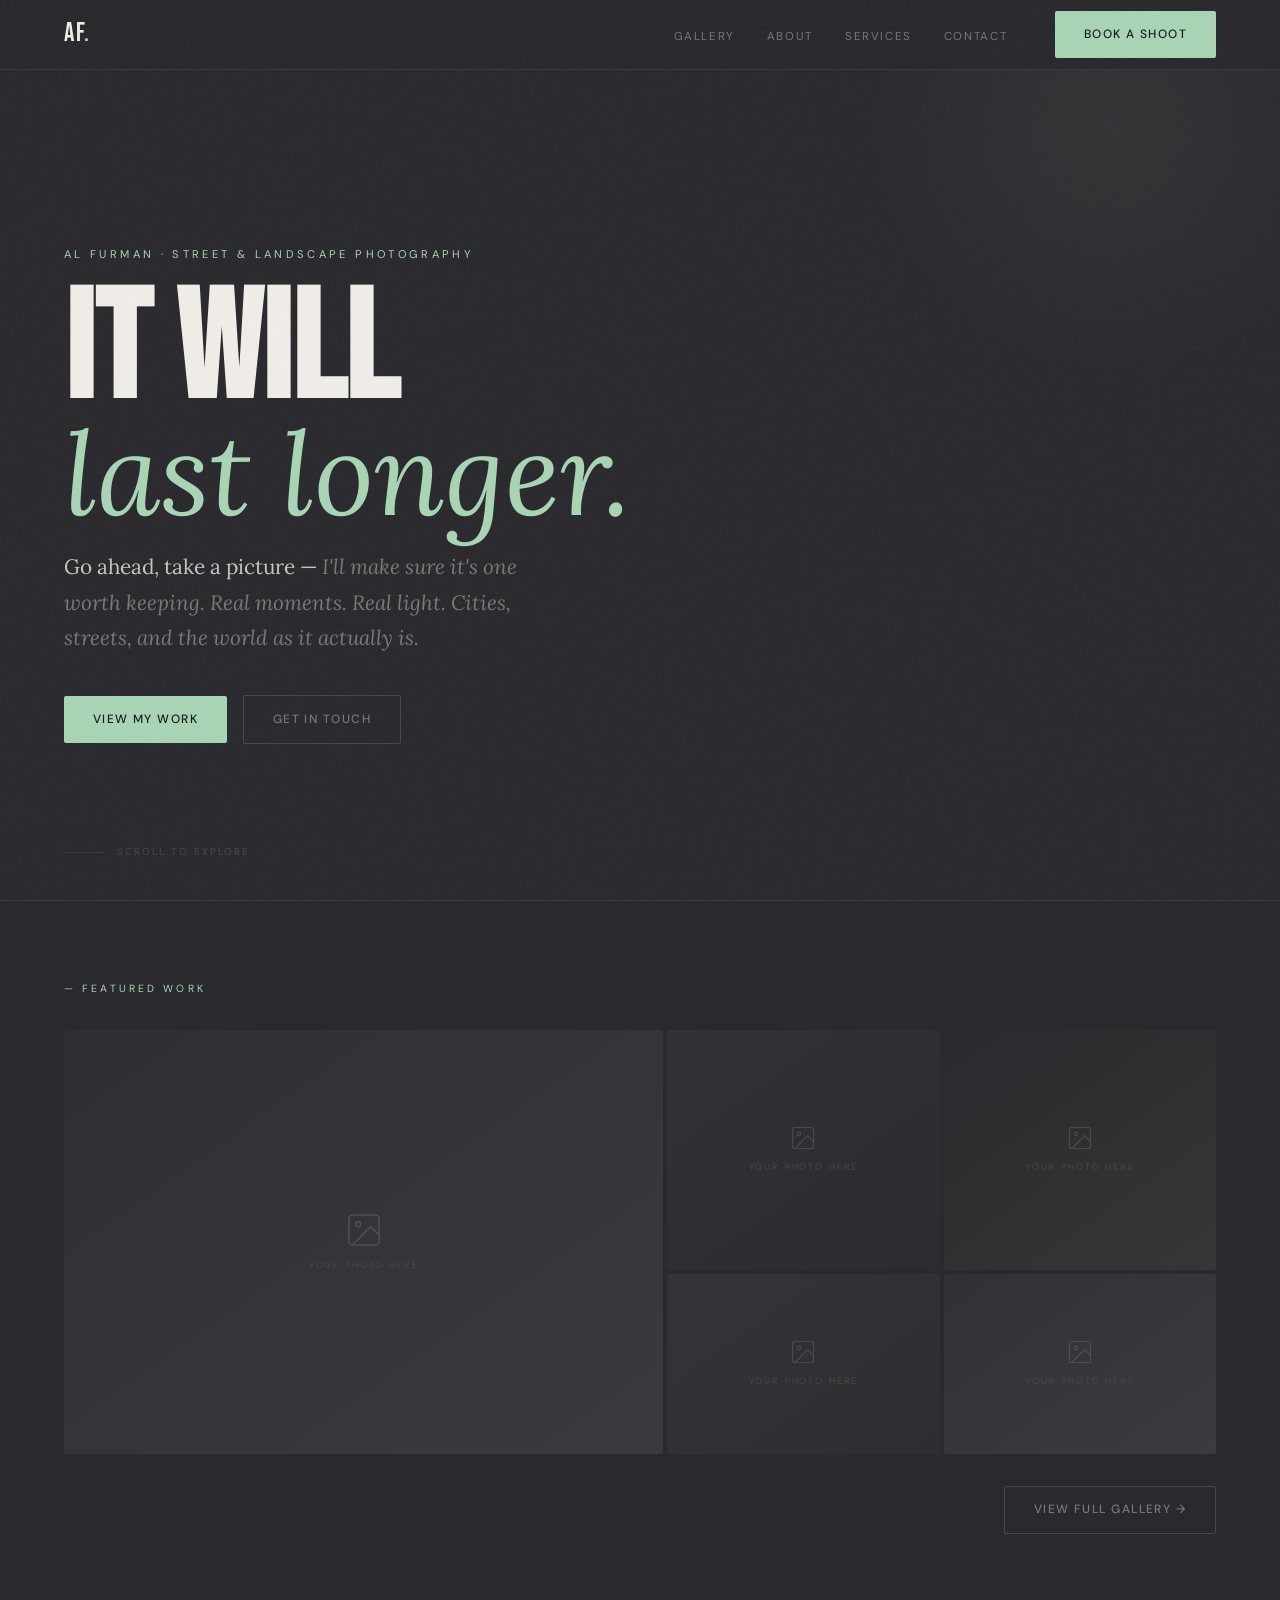
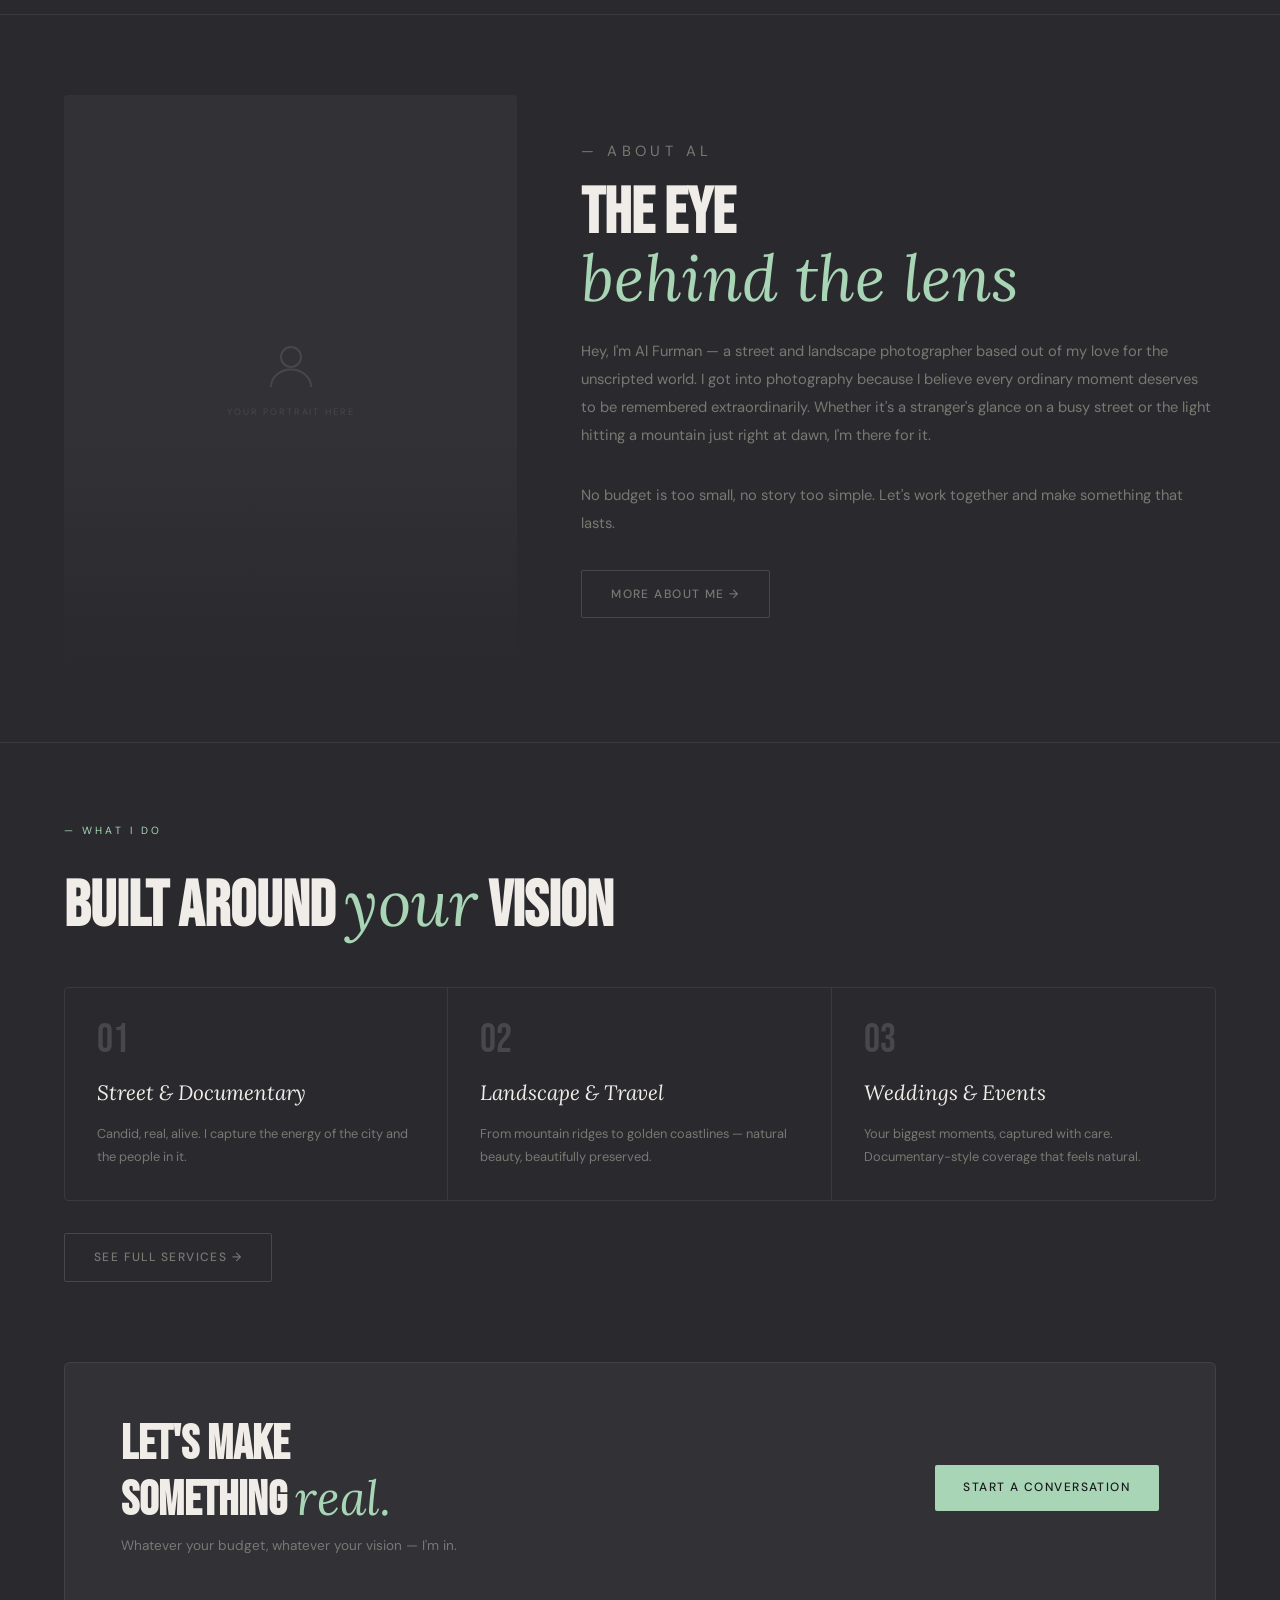
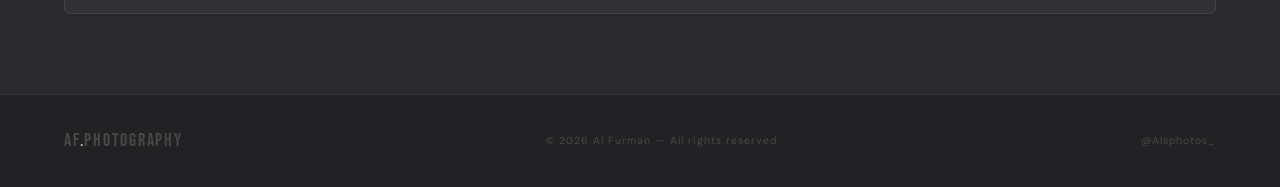
==== index.html @ aa1b8161 "Add files via upload" ====
<!DOCTYPE html>
<html lang="en">
<head>
  <meta charset="UTF-8" />
  <meta name="viewport" content="width=device-width, initial-scale=1.0" />
  <title>AF Photography — Al Furman</title>
  <link rel="preconnect" href="https://fonts.googleapis.com" />
  <link href="https://fonts.googleapis.com/css2?family=Bebas+Neue&family=Lora:ital,wght@0,400;0,600;1,400;1,600&family=DM+Sans:wght@300;400;500&display=swap" rel="stylesheet" />
  <link rel="stylesheet" href="shared.css" />
  <style>
    /* HERO */
    .hero {
      min-height: 100vh;
      display: flex;
      flex-direction: column;
      justify-content: center;
      padding: 0 var(--gutter);
      padding-top: 90px;
      position: relative;
      overflow: hidden;
    }
    .hero::before {
      content: '';
      position: absolute;
      top: -120px; right: -80px;
      width: 500px; height: 500px;
      background: radial-gradient(circle, rgba(168,213,181,0.06) 0%, transparent 70%);
      pointer-events: none;
    }
    .hero-eyebrow {
      font-family: var(--font-body);
      font-size: 0.7rem;
      letter-spacing: 0.3em;
      text-transform: uppercase;
      color: var(--mint);
      margin-bottom: 1.2rem;
      opacity: 0;
      animation: fadeUp 0.8s ease 0.2s forwards;
    }
    .hero-headline {
      font-family: var(--font-display);
      font-size: clamp(5rem, 12vw, 11rem);
      line-height: 0.9;
      color: var(--text-primary);
      margin-bottom: 1.5rem;
      opacity: 0;
      animation: fadeUp 0.8s ease 0.35s forwards;
    }
    .hero-headline .italic {
      font-family: var(--font-serif);
      font-style: italic;
      font-weight: 400;
      color: var(--mint);
      font-size: clamp(3.5rem, 9vw, 8rem);
      display: block;
    }
    .hero-tagline {
      font-family: var(--font-serif);
      font-style: italic;
      font-size: clamp(1rem, 2vw, 1.3rem);
      color: var(--text-muted);
      max-width: 500px;
      line-height: 1.7;
      margin-bottom: 2.5rem;
      opacity: 0;
      animation: fadeUp 0.8s ease 0.5s forwards;
    }
    .hero-tagline strong { color: var(--text-secondary); font-style: normal; font-weight: 400; }
    .hero-actions {
      display: flex; gap: 1rem; align-items: center;
      opacity: 0;
      animation: fadeUp 0.8s ease 0.65s forwards;
    }
    .hero-scroll {
      position: absolute;
      bottom: 2.5rem; left: var(--gutter);
      display: flex; align-items: center; gap: 0.8rem;
      opacity: 0;
      animation: fadeUp 0.6s ease 1s forwards;
    }
    .hero-scroll-line {
      width: 40px; height: 1px;
      background: var(--border);
    }
    .hero-scroll span {
      font-size: 0.62rem;
      letter-spacing: 0.22em;
      text-transform: uppercase;
      color: var(--text-dim);
    }

    /* FEATURED STRIP */
    .featured {
      padding: 5rem var(--gutter);
      border-top: 1px solid var(--border);
    }
    .featured-label {
      font-size: 0.65rem;
      letter-spacing: 0.3em;
      text-transform: uppercase;
      color: var(--mint);
      margin-bottom: 2rem;
    }
    .featured-grid {
      display: grid;
      grid-template-columns: 2.2fr 1fr 1fr;
      grid-template-rows: 240px 180px;
      gap: 4px;
    }
    .feat-cell {
      background: var(--surface);
      border-radius: 3px;
      position: relative;
      overflow: hidden;
      cursor: pointer;
    }
    .feat-cell.tall { grid-row: span 2; }
    .feat-cell img {
      width: 100%; height: 100%;
      object-fit: cover;
      display: block;
      transition: transform 0.6s cubic-bezier(0.25,0.46,0.45,0.94);
    }
    .feat-cell:hover img { transform: scale(1.04); }
    .feat-overlay {
      position: absolute; inset: 0;
      background: linear-gradient(to top, rgba(26,26,30,0.75) 0%, transparent 55%);
      opacity: 0;
      transition: opacity 0.3s;
      display: flex; flex-direction: column; justify-content: flex-end;
      padding: 1.2rem;
    }
    .feat-cell:hover .feat-overlay { opacity: 1; }
    .feat-tag {
      font-size: 0.6rem;
      letter-spacing: 0.2em;
      text-transform: uppercase;
      color: var(--mint);
      margin-bottom: 0.2rem;
    }
    .feat-title {
      font-family: var(--font-serif);
      font-style: italic;
      font-size: 1.1rem;
      color: #fff;
    }
    /* Placeholder photo styles */
    .photo-placeholder {
      width: 100%; height: 100%;
      display: flex; align-items: center; justify-content: center;
      flex-direction: column; gap: 0.5rem;
    }
    .photo-placeholder svg { opacity: 0.12; }
    .photo-placeholder span {
      font-size: 0.58rem;
      letter-spacing: 0.2em;
      text-transform: uppercase;
      color: var(--text-dim);
    }
    .ph-1 { background: linear-gradient(145deg, #2e2e33, #3a3a3f); }
    .ph-2 { background: linear-gradient(145deg, #313136, #2c2c30); }
    .ph-3 { background: linear-gradient(145deg, #2a2a2e, #363638); }
    .ph-4 { background: linear-gradient(145deg, #333338, #2e2e32); }
    .ph-5 { background: linear-gradient(145deg, #303035, #3c3c40); }

    .view-all-row {
      margin-top: 2rem;
      display: flex; justify-content: flex-end;
    }

    /* ABOUT TEASER */
    .about-teaser {
      padding: 5rem var(--gutter);
      border-top: 1px solid var(--border);
      display: grid;
      grid-template-columns: 1fr 1.4fr;
      gap: 4rem;
      align-items: center;
    }
    .about-img {
      aspect-ratio: 4/5;
      background: var(--surface);
      border-radius: 4px;
      position: relative;
      overflow: hidden;
    }
    .about-img-inner {
      width: 100%; height: 100%;
      display: flex; align-items: center; justify-content: center;
      flex-direction: column; gap: 0.5rem;
    }
    .about-img-inner svg { opacity: 0.1; }
    .about-img-inner span { font-size: 0.58rem; letter-spacing: 0.2em; text-transform: uppercase; color: var(--text-dim); }
    .about-img::after {
      content: '';
      position: absolute;
      bottom: 0; left: 0; right: 0; height: 40%;
      background: linear-gradient(to top, var(--bg), transparent);
    }
    .about-text .section-label { margin-bottom: 1rem; }
    .about-text h2 {
      font-family: var(--font-display);
      font-size: clamp(2.5rem, 5vw, 4rem);
      color: var(--text-primary);
      line-height: 1;
      margin-bottom: 1.5rem;
    }
    .about-text h2 em {
      font-family: var(--font-serif);
      font-style: italic;
      font-weight: 400;
      color: var(--mint);
    }
    .about-text p {
      font-size: 0.92rem;
      line-height: 1.9;
      color: var(--text-muted);
      margin-bottom: 2rem;
    }

    /* SERVICES TEASER */
    .services-teaser {
      padding: 5rem var(--gutter);
      border-top: 1px solid var(--border);
    }
    .services-teaser .section-label { margin-bottom: 2rem; }
    .services-teaser h2 {
      font-family: var(--font-display);
      font-size: clamp(2.5rem, 5vw, 4rem);
      color: var(--text-primary);
      line-height: 1;
      margin-bottom: 3rem;
    }
    .services-teaser h2 em { font-family: var(--font-serif); font-style: italic; font-weight: 400; color: var(--mint); }
    .services-strip {
      display: grid;
      grid-template-columns: repeat(3, 1fr);
      border: 1px solid var(--border);
      border-radius: 4px;
      overflow: hidden;
    }
    .service-item {
      padding: 2rem;
      border-right: 1px solid var(--border);
      transition: background 0.25s;
    }
    .service-item:last-child { border-right: none; }
    .service-item:hover { background: var(--surface-hover); }
    .service-num {
      font-family: var(--font-display);
      font-size: 2.5rem;
      color: var(--border-strong);
      line-height: 1;
      margin-bottom: 1rem;
    }
    .service-name {
      font-family: var(--font-serif);
      font-style: italic;
      font-size: 1.3rem;
      color: var(--text-primary);
      margin-bottom: 0.8rem;
    }
    .service-desc {
      font-size: 0.8rem;
      line-height: 1.8;
      color: var(--text-muted);
    }

    /* CTA BAND */
    .cta-band {
      margin: 0 var(--gutter) 5rem;
      background: var(--surface);
      border: 1px solid var(--border);
      border-radius: 6px;
      padding: 3.5rem;
      display: flex;
      align-items: center;
      justify-content: space-between;
      gap: 2rem;
    }
    .cta-band h3 {
      font-family: var(--font-display);
      font-size: clamp(2rem, 4vw, 3rem);
      color: var(--text-primary);
      line-height: 1.1;
    }
    .cta-band h3 em { font-family: var(--font-serif); font-style: italic; font-weight: 400; color: var(--mint); }
    .cta-band p { font-size: 0.85rem; color: var(--text-muted); margin-top: 0.5rem; }

    @media (max-width: 768px) {
      .featured-grid { grid-template-columns: 1fr 1fr; grid-template-rows: auto; }
      .feat-cell.tall { grid-row: span 1; }
      .about-teaser { grid-template-columns: 1fr; }
      .services-strip { grid-template-columns: 1fr; }
      .service-item { border-right: none; border-bottom: 1px solid var(--border); }
      .service-item:last-child { border-bottom: none; }
      .cta-band { flex-direction: column; align-items: flex-start; }
    }
  </style>
</head>
<body>

  <!-- NAV -->
  <nav class="nav">
    <a href="index.html" class="nav-logo">AF<span>.</span></a>
    <ul class="nav-links">
      <li><a href="gallery.html">Gallery</a></li>
      <li><a href="about.html">About</a></li>
      <li><a href="services.html">Services</a></li>
      <li><a href="contact.html">Contact</a></li>
    </ul>
    <a href="contact.html" class="btn btn-primary nav-cta">Book a Shoot</a>
  </nav>

  <main>
    <!-- HERO -->
    <section class="hero">
      <p class="hero-eyebrow">Al Furman · Street &amp; Landscape Photography</p>
      <h1 class="hero-headline">
        IT WILL<br>
        <span class="italic">last longer.</span>
      </h1>
      <p class="hero-tagline">
        <strong>Go ahead, take a picture —</strong> I'll make sure it's one worth keeping.
        Real moments. Real light. Cities, streets, and the world as it actually is.
      </p>
      <div class="hero-actions">
        <a href="gallery.html" class="btn btn-primary">View My Work</a>
        <a href="contact.html" class="btn btn-ghost">Get in Touch</a>
      </div>
      <div class="hero-scroll">
        <div class="hero-scroll-line"></div>
        <span>Scroll to explore</span>
      </div>
    </section>

    <!-- FEATURED -->
    <section class="featured reveal">
      <p class="featured-label">— Featured Work</p>
      <div class="featured-grid">
        <div class="feat-cell tall ph-1" onclick="window.location='gallery.html'">
          <div class="photo-placeholder">
            <svg width="40" height="40" viewBox="0 0 24 24" fill="none" stroke="#fff" stroke-width="1"><rect x="3" y="3" width="18" height="18" rx="2"/><circle cx="8.5" cy="8.5" r="1.5"/><path d="M21 15l-5-5L5 21"/></svg>
            <span>Your photo here</span>
          </div>
          <div class="feat-overlay">
            <span class="feat-tag">Street</span>
            <span class="feat-title">Rush Hour, Downtown</span>
          </div>
        </div>
        <div class="feat-cell ph-2" onclick="window.location='gallery.html'">
          <div class="photo-placeholder">
            <svg width="28" height="28" viewBox="0 0 24 24" fill="none" stroke="#fff" stroke-width="1"><rect x="3" y="3" width="18" height="18" rx="2"/><circle cx="8.5" cy="8.5" r="1.5"/><path d="M21 15l-5-5L5 21"/></svg>
            <span>Your photo here</span>
          </div>
          <div class="feat-overlay">
            <span class="feat-tag">Landscape</span>
            <span class="feat-title">Golden Horizon</span>
          </div>
        </div>
        <div class="feat-cell ph-3" onclick="window.location='gallery.html'">
          <div class="photo-placeholder">
            <svg width="28" height="28" viewBox="0 0 24 24" fill="none" stroke="#fff" stroke-width="1"><rect x="3" y="3" width="18" height="18" rx="2"/><circle cx="8.5" cy="8.5" r="1.5"/><path d="M21 15l-5-5L5 21"/></svg>
            <span>Your photo here</span>
          </div>
          <div class="feat-overlay">
            <span class="feat-tag">Street</span>
            <span class="feat-title">The Corner</span>
          </div>
        </div>
        <div class="feat-cell ph-4" onclick="window.location='gallery.html'">
          <div class="photo-placeholder">
            <svg width="28" height="28" viewBox="0 0 24 24" fill="none" stroke="#fff" stroke-width="1"><rect x="3" y="3" width="18" height="18" rx="2"/><circle cx="8.5" cy="8.5" r="1.5"/><path d="M21 15l-5-5L5 21"/></svg>
            <span>Your photo here</span>
          </div>
          <div class="feat-overlay">
            <span class="feat-tag">Wedding</span>
            <span class="feat-title">First Dance</span>
          </div>
        </div>
        <div class="feat-cell ph-5" onclick="window.location='gallery.html'">
          <div class="photo-placeholder">
            <svg width="28" height="28" viewBox="0 0 24 24" fill="none" stroke="#fff" stroke-width="1"><rect x="3" y="3" width="18" height="18" rx="2"/><circle cx="8.5" cy="8.5" r="1.5"/><path d="M21 15l-5-5L5 21"/></svg>
            <span>Your photo here</span>
          </div>
          <div class="feat-overlay">
            <span class="feat-tag">Landscape</span>
            <span class="feat-title">Mountain Fog</span>
          </div>
        </div>
      </div>
      <div class="view-all-row">
        <a href="gallery.html" class="btn btn-ghost">View Full Gallery →</a>
      </div>
    </section>

    <!-- ABOUT TEASER -->
    <section class="about-teaser reveal">
      <div class="about-img">
        <div class="about-img-inner">
          <svg width="60" height="60" viewBox="0 0 24 24" fill="none" stroke="#fff" stroke-width="0.8"><circle cx="12" cy="8" r="4"/><path d="M4 20c0-4 3.6-7 8-7s8 3 8 7"/></svg>
          <span>Your portrait here</span>
        </div>
      </div>
      <div class="about-text">
        <p class="section-label">— About Al</p>
        <h2>The eye<br><em>behind the lens</em></h2>
        <p>Hey, I'm Al Furman — a street and landscape photographer based out of my love for the unscripted world. I got into photography because I believe every ordinary moment deserves to be remembered extraordinarily. Whether it's a stranger's glance on a busy street or the light hitting a mountain just right at dawn, I'm there for it.</p>
        <p>No budget is too small, no story too simple. Let's work together and make something that lasts.</p>
        <a href="about.html" class="btn btn-ghost">More About Me →</a>
      </div>
    </section>

    <!-- SERVICES TEASER -->
    <section class="services-teaser reveal">
      <p class="section-label">— What I Do</p>
      <h2>Built around <em>your</em> vision</h2>
      <div class="services-strip">
        <div class="service-item">
          <div class="service-num">01</div>
          <div class="service-name">Street & Documentary</div>
          <p class="service-desc">Candid, real, alive. I capture the energy of the city and the people in it.</p>
        </div>
        <div class="service-item">
          <div class="service-num">02</div>
          <div class="service-name">Landscape & Travel</div>
          <p class="service-desc">From mountain ridges to golden coastlines — natural beauty, beautifully preserved.</p>
        </div>
        <div class="service-item">
          <div class="service-num">03</div>
          <div class="service-name">Weddings & Events</div>
          <p class="service-desc">Your biggest moments, captured with care. Documentary-style coverage that feels natural.</p>
        </div>
      </div>
      <div style="margin-top: 2rem;">
        <a href="services.html" class="btn btn-ghost">See Full Services →</a>
      </div>
    </section>

    <!-- CTA BAND -->
    <div class="cta-band reveal">
      <div>
        <h3>Let's make<br>something <em>real.</em></h3>
        <p>Whatever your budget, whatever your vision — I'm in.</p>
      </div>
      <a href="contact.html" class="btn btn-primary">Start a Conversation</a>
    </div>
  </main>

  <!-- FOOTER -->
  <footer class="footer">
    <span class="footer-logo">AF<span>.</span>PHOTOGRAPHY</span>
    <span class="footer-copy">© 2026 Al Furman — All rights reserved</span>
    <div class="footer-links">
      <a href="https://instagram.com/Alsphotos_" target="_blank">@Alsphotos_</a>
    </div>
  </footer>

  <script src="shared.js"></script>
</body>
</html>
---- shared.css ----
/* =============================================
   AF PHOTOGRAPHY — Shared Styles
   Charcoal + Mint · Mixed Typography
   ============================================= */

*, *::before, *::after { box-sizing: border-box; margin: 0; padding: 0; }

:root {
  --bg:            #2a2a2e;
  --bg-deeper:     #222226;
  --surface:       #313136;
  --surface-hover: #38383e;
  --border:        rgba(255,255,255,0.08);
  --border-strong: rgba(255,255,255,0.14);
  --mint:          #a8d5b5;
  --mint-dim:      rgba(168,213,181,0.15);
  --text-primary:  #f0ede8;
  --text-secondary:#c8c5c0;
  --text-muted:    #7a7872;
  --text-dim:      #4a4845;
  --font-display:  'Bebas Neue', sans-serif;
  --font-serif:    'Lora', serif;
  --font-body:     'DM Sans', sans-serif;
  --gutter:        clamp(1.5rem, 5vw, 4rem);
  --nav-h:         70px;
}

html { scroll-behavior: smooth; }

body {
  background: var(--bg);
  color: var(--text-secondary);
  font-family: var(--font-body);
  font-size: 16px;
  line-height: 1.6;
  overflow-x: hidden;
}

/* ─── NOISE GRAIN ─── */
body::after {
  content: '';
  position: fixed; inset: 0;
  pointer-events: none;
  z-index: 1000;
  opacity: 0.025;
  background-image: url("data:image/svg+xml,%3Csvg viewBox='0 0 256 256' xmlns='http://www.w3.org/2000/svg'%3E%3Cfilter id='n'%3E%3CfeTurbulence type='fractalNoise' baseFrequency='0.9' numOctaves='4' stitchTiles='stitch'/%3E%3C/filter%3E%3Crect width='100%25' height='100%25' filter='url(%23n)'/%3E%3C/svg%3E");
}

/* ─── NAV ─── */
.nav {
  position: fixed; top: 0; left: 0; right: 0;
  height: var(--nav-h);
  z-index: 500;
  display: flex; align-items: center;
  padding: 0 var(--gutter);
  gap: 2rem;
  background: rgba(42,42,46,0.92);
  backdrop-filter: blur(12px);
  border-bottom: 1px solid var(--border);
  transition: background 0.3s;
}
.nav-logo {
  font-family: var(--font-display);
  font-size: 1.6rem;
  letter-spacing: 0.06em;
  color: var(--text-primary);
  text-decoration: none;
  margin-right: auto;
}
.nav-logo span { color: var(--mint); }
.nav-links {
  display: flex; gap: 2rem; list-style: none;
}
.nav-links a {
  font-size: 0.72rem;
  letter-spacing: 0.14em;
  text-transform: uppercase;
  color: var(--text-muted);
  text-decoration: none;
  position: relative;
  padding-bottom: 2px;
  transition: color 0.2s;
}
.nav-links a::after {
  content: '';
  position: absolute; bottom: 0; left: 0;
  width: 0; height: 1px;
  background: var(--mint);
  transition: width 0.3s;
}
.nav-links a:hover { color: var(--text-primary); }
.nav-links a:hover::after { width: 100%; }
.nav-links a.active { color: var(--text-primary); }
.nav-links a.active::after { width: 100%; }
.nav-cta { margin-left: 1rem; }

/* ─── BUTTONS ─── */
.btn {
  display: inline-flex; align-items: center; gap: 0.5rem;
  font-family: var(--font-body);
  font-size: 0.75rem;
  font-weight: 500;
  letter-spacing: 0.12em;
  text-transform: uppercase;
  text-decoration: none;
  padding: 0.85rem 1.8rem;
  border-radius: 2px;
  transition: background 0.2s, color 0.2s, border-color 0.2s, transform 0.15s;
  cursor: pointer;
  border: none;
  white-space: nowrap;
}
.btn:hover { transform: translateY(-1px); }
.btn-primary {
  background: var(--mint);
  color: #1a1a1e;
}
.btn-primary:hover { background: #bae3c7; }
.btn-ghost {
  background: transparent;
  color: var(--text-muted);
  border: 1px solid var(--border-strong);
}
.btn-ghost:hover { color: var(--text-primary); border-color: rgba(255,255,255,0.25); }

/* ─── SECTION LABEL ─── */
.section-label {
  font-size: 0.65rem;
  letter-spacing: 0.3em;
  text-transform: uppercase;
  color: var(--mint);
}

/* ─── FOOTER ─── */
.footer {
  display: flex; align-items: center; justify-content: space-between;
  flex-wrap: wrap; gap: 1rem;
  padding: 2rem var(--gutter);
  border-top: 1px solid var(--border);
  background: var(--bg-deeper);
}
.footer-logo {
  font-family: var(--font-display);
  font-size: 1.1rem;
  letter-spacing: 0.1em;
  color: var(--text-dim);
}
.footer-logo span { color: var(--mint); }
.footer-copy { font-size: 0.65rem; letter-spacing: 0.1em; color: var(--text-dim); }
.footer-links { display: flex; gap: 1.5rem; }
.footer-links a {
  font-size: 0.65rem; letter-spacing: 0.1em;
  color: var(--text-dim); text-decoration: none;
  transition: color 0.2s;
}
.footer-links a:hover { color: var(--mint); }

/* ─── PAGE HERO (inner pages) ─── */
.page-hero {
  padding: calc(var(--nav-h) + 4rem) var(--gutter) 3rem;
  border-bottom: 1px solid var(--border);
}
.page-hero .section-label { margin-bottom: 1rem; }
.page-hero h1 {
  font-family: var(--font-display);
  font-size: clamp(3.5rem, 8vw, 7rem);
  color: var(--text-primary);
  line-height: 0.95;
}
.page-hero h1 em {
  font-family: var(--font-serif);
  font-style: italic;
  font-weight: 400;
  color: var(--mint);
}
.page-hero p {
  font-size: 0.92rem;
  color: var(--text-muted);
  max-width: 520px;
  margin-top: 1.2rem;
  line-height: 1.8;
}

/* ─── REVEAL ANIMATIONS ─── */
.reveal {
  opacity: 0;
  transform: translateY(28px);
  transition: opacity 0.75s ease, transform 0.75s ease;
}
.reveal.visible {
  opacity: 1;
  transform: translateY(0);
}

/* ─── KEYFRAMES ─── */
@keyframes fadeUp {
  from { opacity: 0; transform: translateY(20px); }
  to   { opacity: 1; transform: translateY(0); }
}

/* ─── LIGHTBOX ─── */
.lightbox-overlay {
  position: fixed; inset: 0;
  background: rgba(20,20,22,0.95);
  z-index: 900;
  display: none;
  align-items: center;
  justify-content: center;
  backdrop-filter: blur(8px);
}
.lightbox-overlay.open { display: flex; }
.lightbox-img-wrap {
  position: relative;
  max-width: 90vw;
  max-height: 90vh;
}
.lightbox-img-wrap img {
  max-width: 90vw;
  max-height: 85vh;
  object-fit: contain;
  border-radius: 2px;
}
.lightbox-img-wrap .lb-placeholder {
  width: 70vw; max-width: 800px;
  height: 60vh;
  background: var(--surface);
  border-radius: 4px;
  display: flex; align-items: center; justify-content: center;
  flex-direction: column; gap: 1rem;
}
.lightbox-img-wrap .lb-placeholder svg { opacity: 0.15; }
.lightbox-img-wrap .lb-placeholder span { font-size: 0.7rem; letter-spacing: 0.2em; text-transform: uppercase; color: var(--text-dim); }
.lightbox-close {
  position: absolute; top: -2.5rem; right: 0;
  background: none; border: none;
  color: var(--text-muted); font-size: 1.5rem;
  cursor: pointer; transition: color 0.2s;
}
.lightbox-close:hover { color: var(--mint); }
.lightbox-caption {
  margin-top: 1rem; text-align: center;
}
.lightbox-caption .lb-tag {
  font-size: 0.6rem; letter-spacing: 0.2em;
  text-transform: uppercase; color: var(--mint);
}
.lightbox-caption .lb-title {
  font-family: var(--font-serif);
  font-style: italic;
  font-size: 1rem;
  color: var(--text-secondary);
  margin-top: 0.2rem;
}
.lightbox-nav {
  position: absolute; top: 50%; transform: translateY(-50%);
  background: rgba(42,42,46,0.8);
  border: 1px solid var(--border);
  color: var(--text-secondary);
  width: 44px; height: 44px;
  border-radius: 50%;
  display: flex; align-items: center; justify-content: center;
  cursor: pointer; font-size: 1.1rem;
  transition: background 0.2s, color 0.2s;
}
.lightbox-nav:hover { background: var(--mint-dim); color: var(--mint); }
.lightbox-nav.prev { right: calc(100% + 1.5rem); }
.lightbox-nav.next { left: calc(100% + 1.5rem); }

@media (max-width: 768px) {
  .nav-cta { display: none; }
  .nav-links { gap: 1.2rem; }
  .lightbox-nav { display: none; }
}
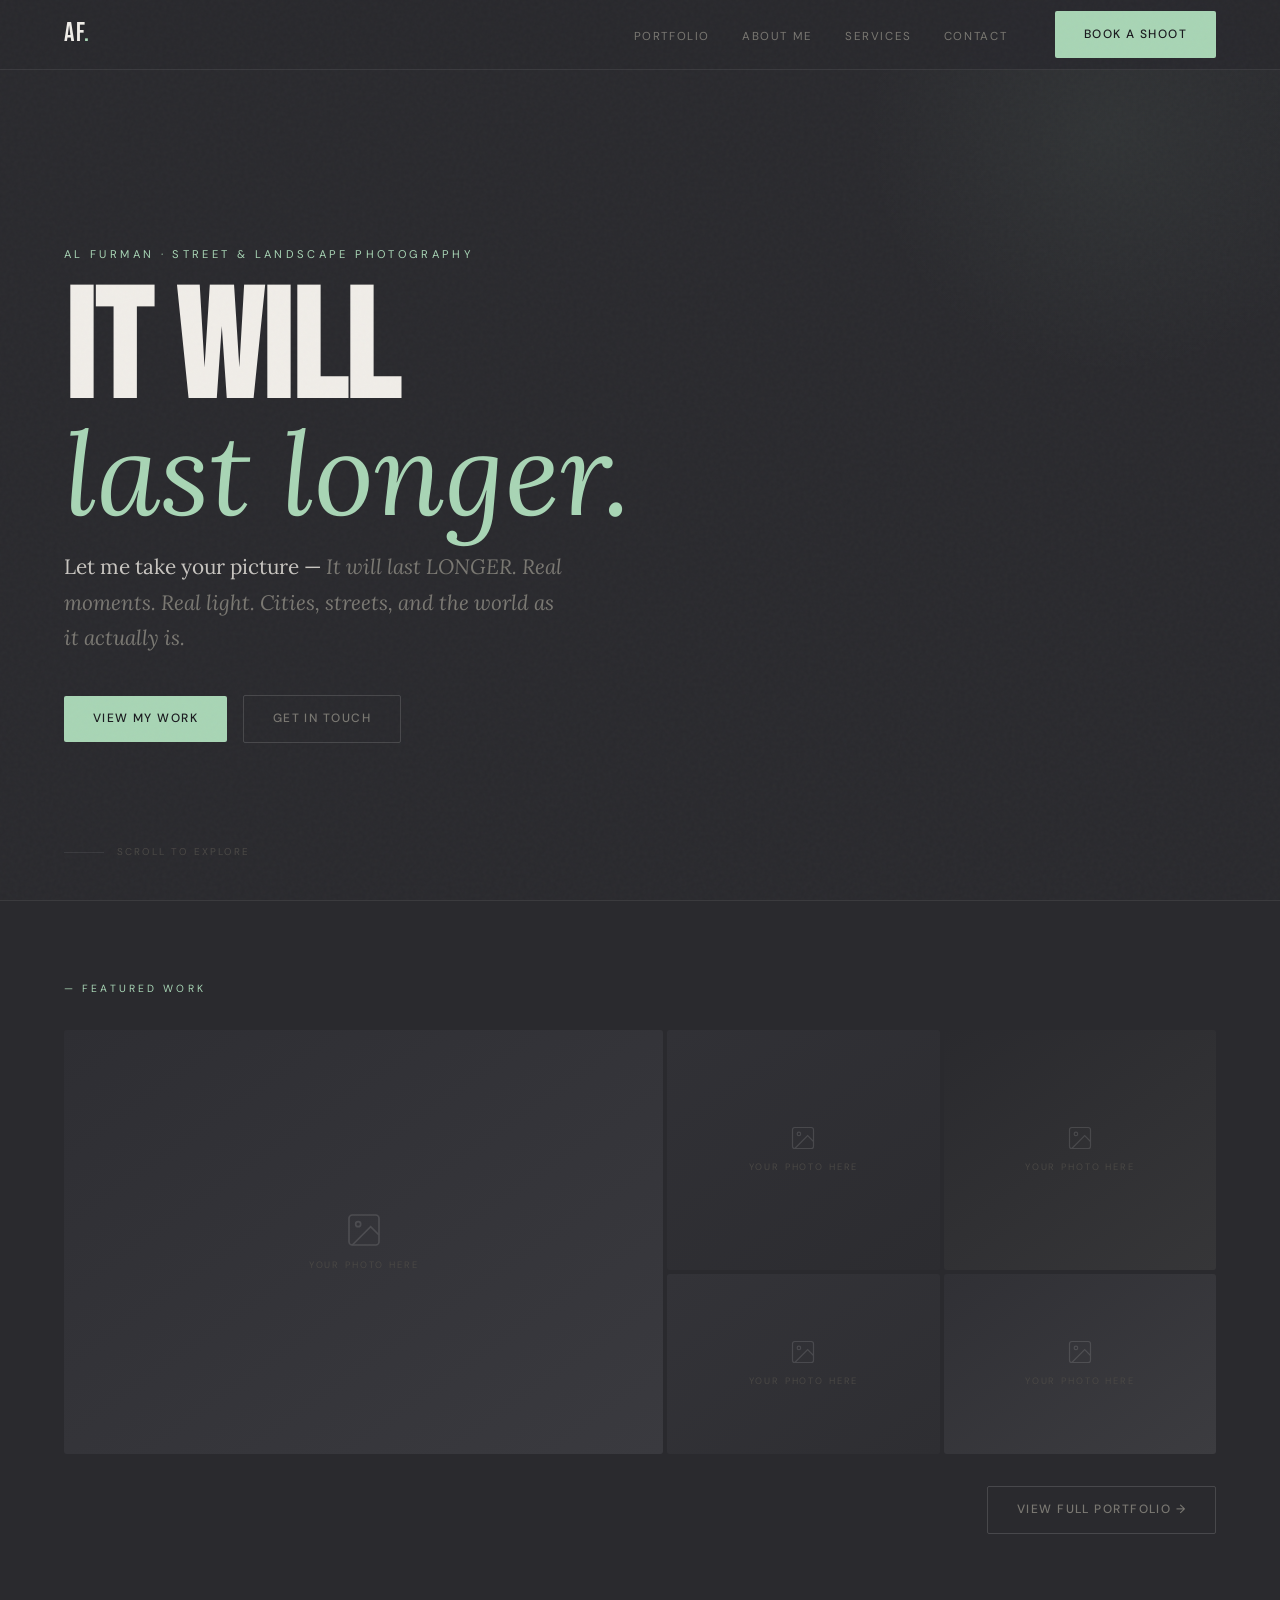
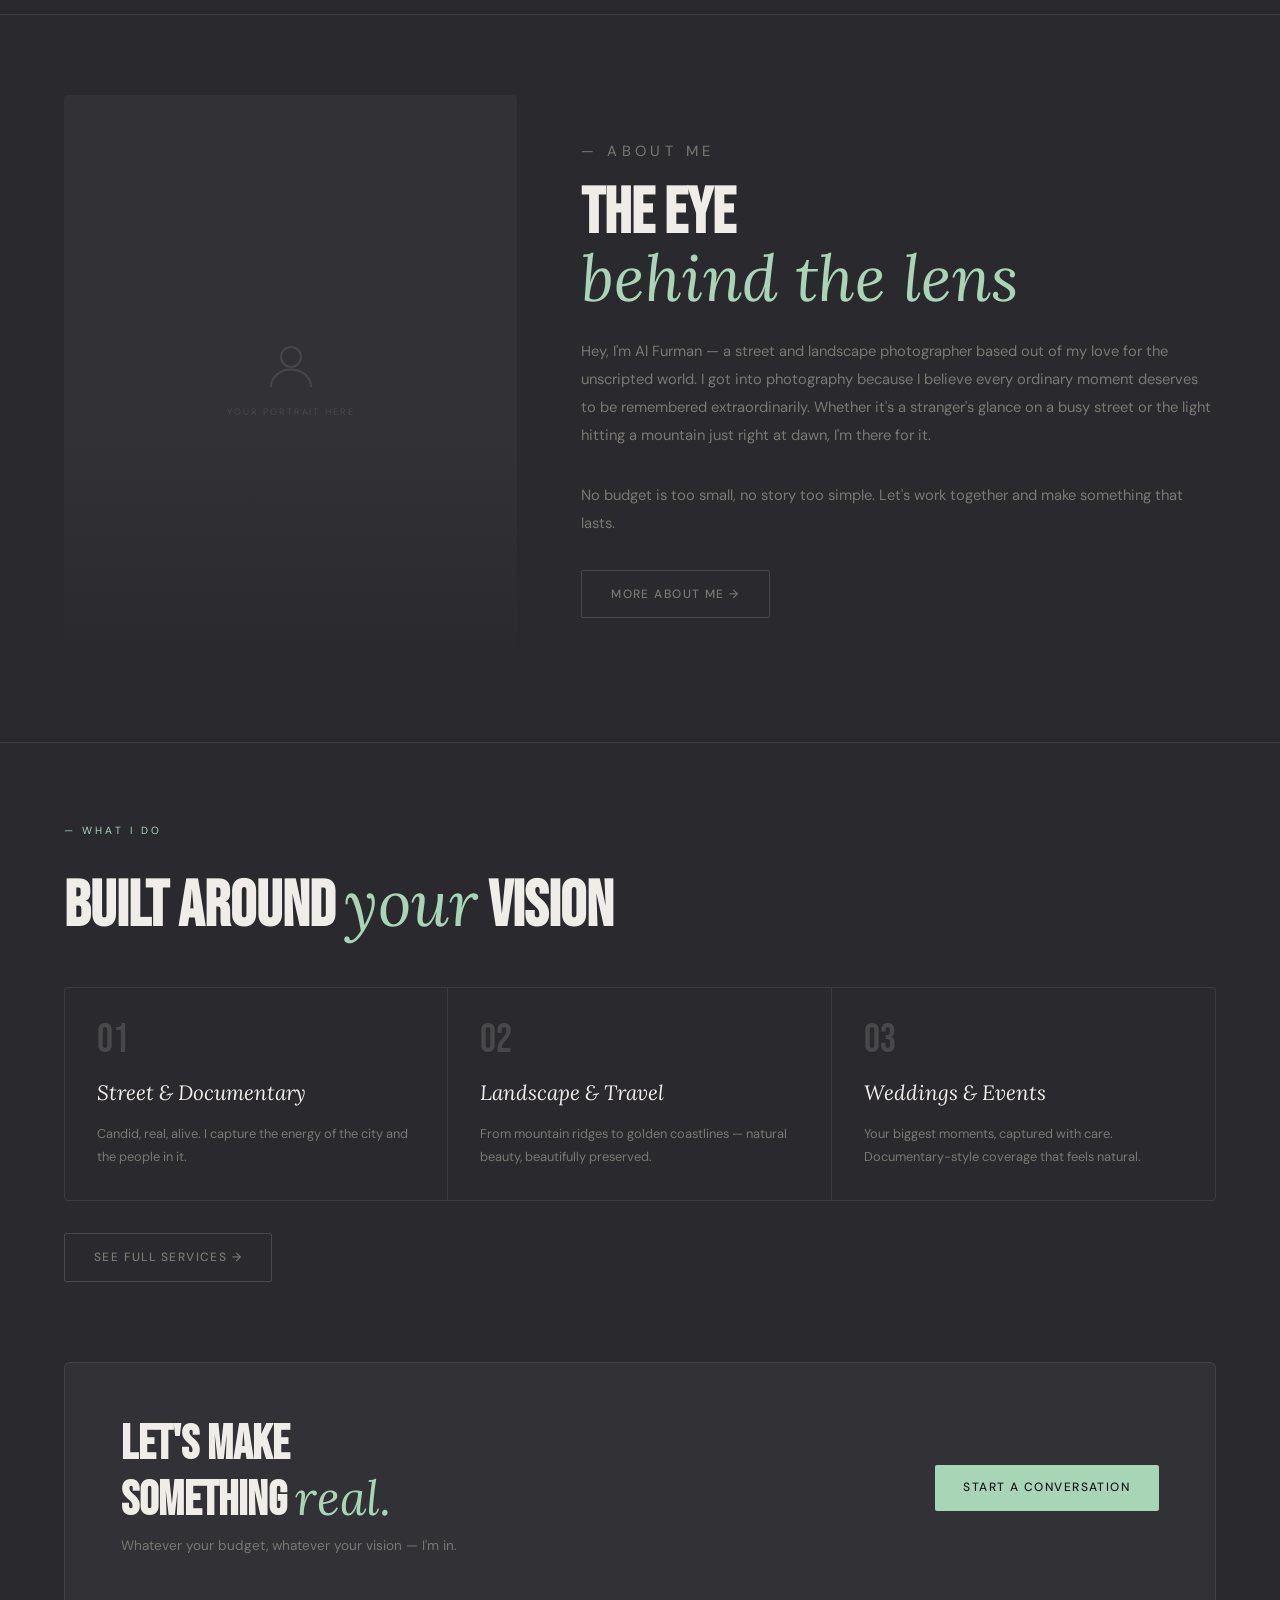
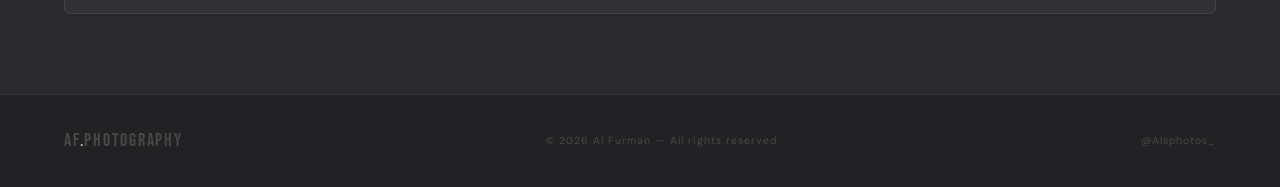
==== commit ab79d24f: "Update index.html Changed the name of the website and the description of the tag line at the bottom" ====
--- a/index.html
+++ b/index.html
@@ -3,7 +3,7 @@
 <head>
   <meta charset="UTF-8" />
   <meta name="viewport" content="width=device-width, initial-scale=1.0" />
-  <title>AF Photography — Al Furman</title>
+  <title>AF Stoodios — Al Furman</title>
   <link rel="preconnect" href="https://fonts.googleapis.com" />
   <link href="https://fonts.googleapis.com/css2?family=Bebas+Neue&family=Lora:ital,wght@0,400;0,600;1,400;1,600&family=DM+Sans:wght@300;400;500&display=swap" rel="stylesheet" />
   <link rel="stylesheet" href="shared.css" />
@@ -304,8 +304,8 @@
   <nav class="nav">
     <a href="index.html" class="nav-logo">AF<span>.</span></a>
     <ul class="nav-links">
-      <li><a href="gallery.html">Gallery</a></li>
-      <li><a href="about.html">About</a></li>
+      <li><a href="gallery.html">Portfolio</a></li>
+      <li><a href="about.html">About Me</a></li>
       <li><a href="services.html">Services</a></li>
       <li><a href="contact.html">Contact</a></li>
     </ul>
@@ -321,7 +321,7 @@
         <span class="italic">last longer.</span>
       </h1>
       <p class="hero-tagline">
-        <strong>Go ahead, take a picture —</strong> I'll make sure it's one worth keeping.
+        <strong>Let me take your picture —</strong> It will last LONGER.
         Real moments. Real light. Cities, streets, and the world as it actually is.
       </p>
       <div class="hero-actions">
@@ -345,7 +345,7 @@
           </div>
           <div class="feat-overlay">
             <span class="feat-tag">Street</span>
-            <span class="feat-title">Rush Hour, Downtown</span>
+            <span class="feat-title">To Be Uploaded</span>
           </div>
         </div>
         <div class="feat-cell ph-2" onclick="window.location='gallery.html'">
@@ -390,7 +390,7 @@
         </div>
       </div>
       <div class="view-all-row">
-        <a href="gallery.html" class="btn btn-ghost">View Full Gallery →</a>
+        <a href="gallery.html" class="btn btn-ghost">View Full Portfolio →</a>
       </div>
     </section>
 
@@ -403,7 +403,7 @@
         </div>
       </div>
       <div class="about-text">
-        <p class="section-label">— About Al</p>
+        <p class="section-label">— About Me</p>
         <h2>The eye<br><em>behind the lens</em></h2>
         <p>Hey, I'm Al Furman — a street and landscape photographer based out of my love for the unscripted world. I got into photography because I believe every ordinary moment deserves to be remembered extraordinarily. Whether it's a stranger's glance on a busy street or the light hitting a mountain just right at dawn, I'm there for it.</p>
         <p>No budget is too small, no story too simple. Let's work together and make something that lasts.</p>
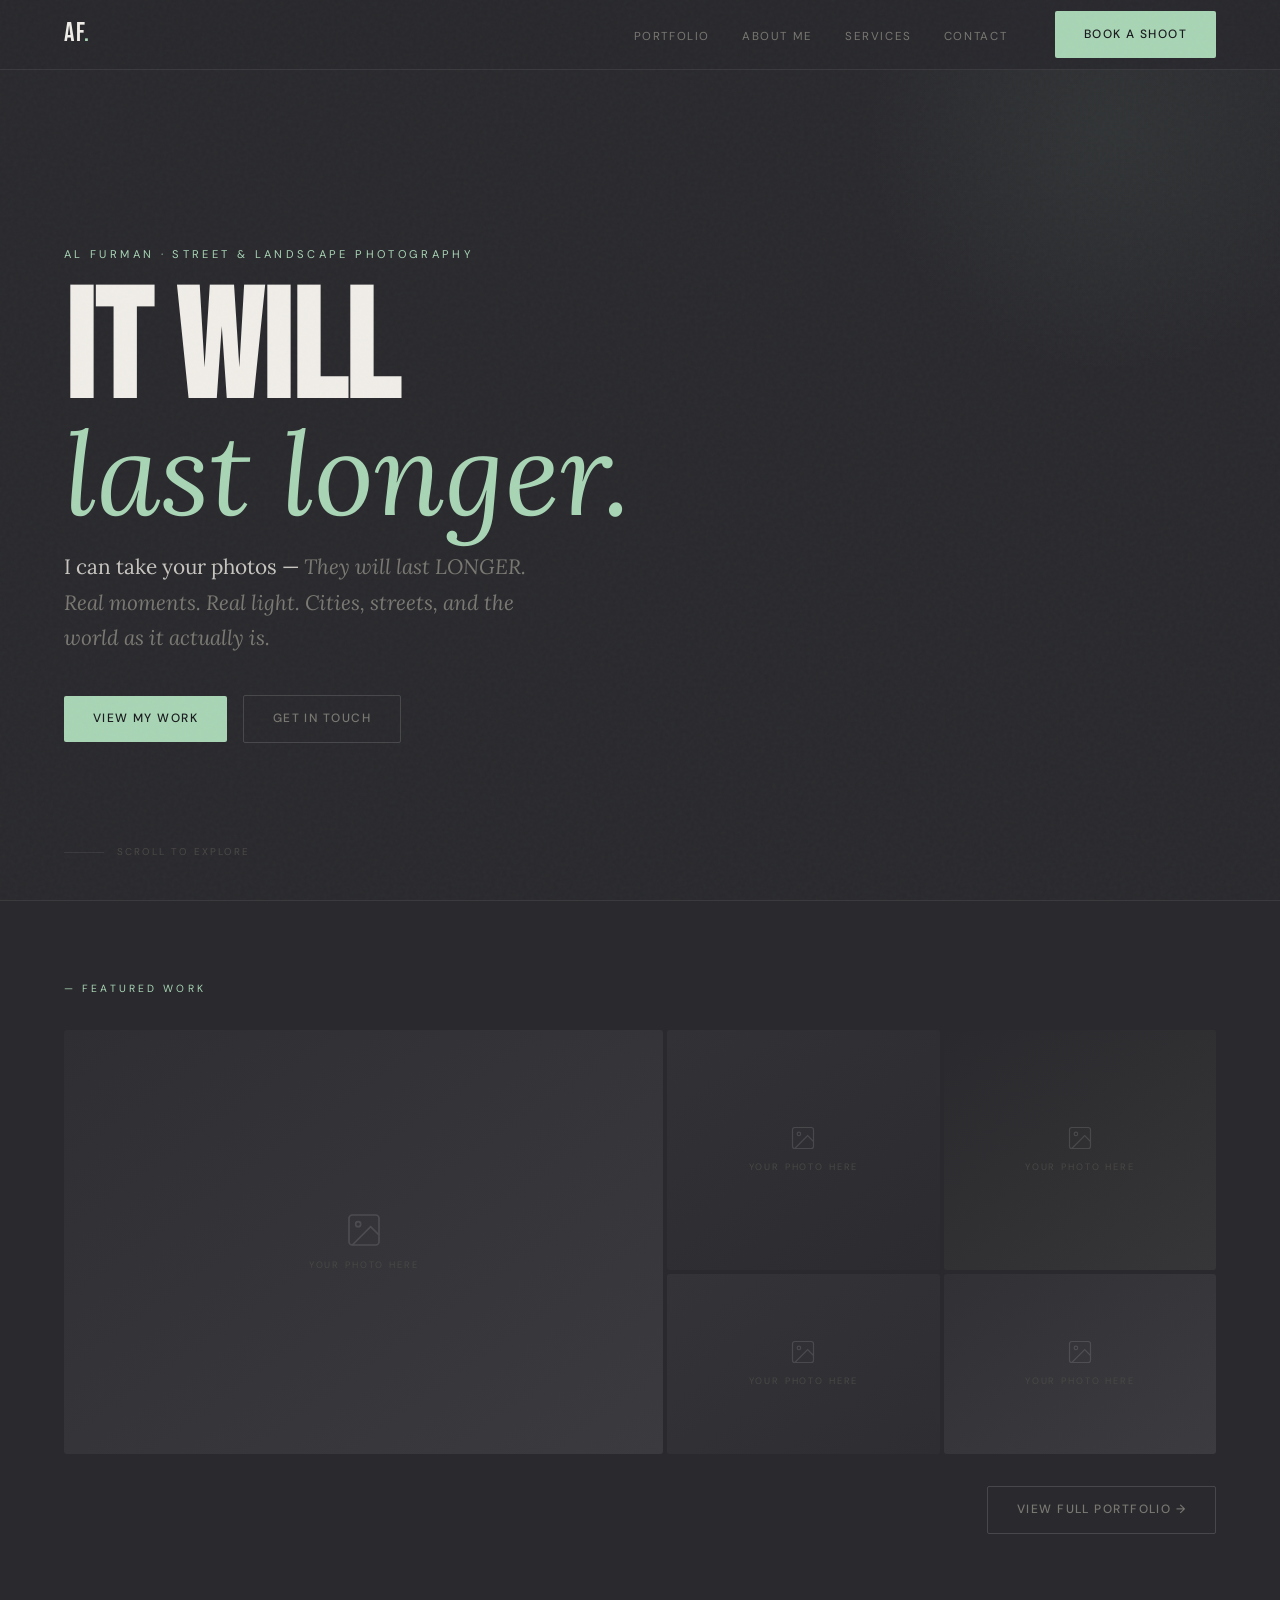
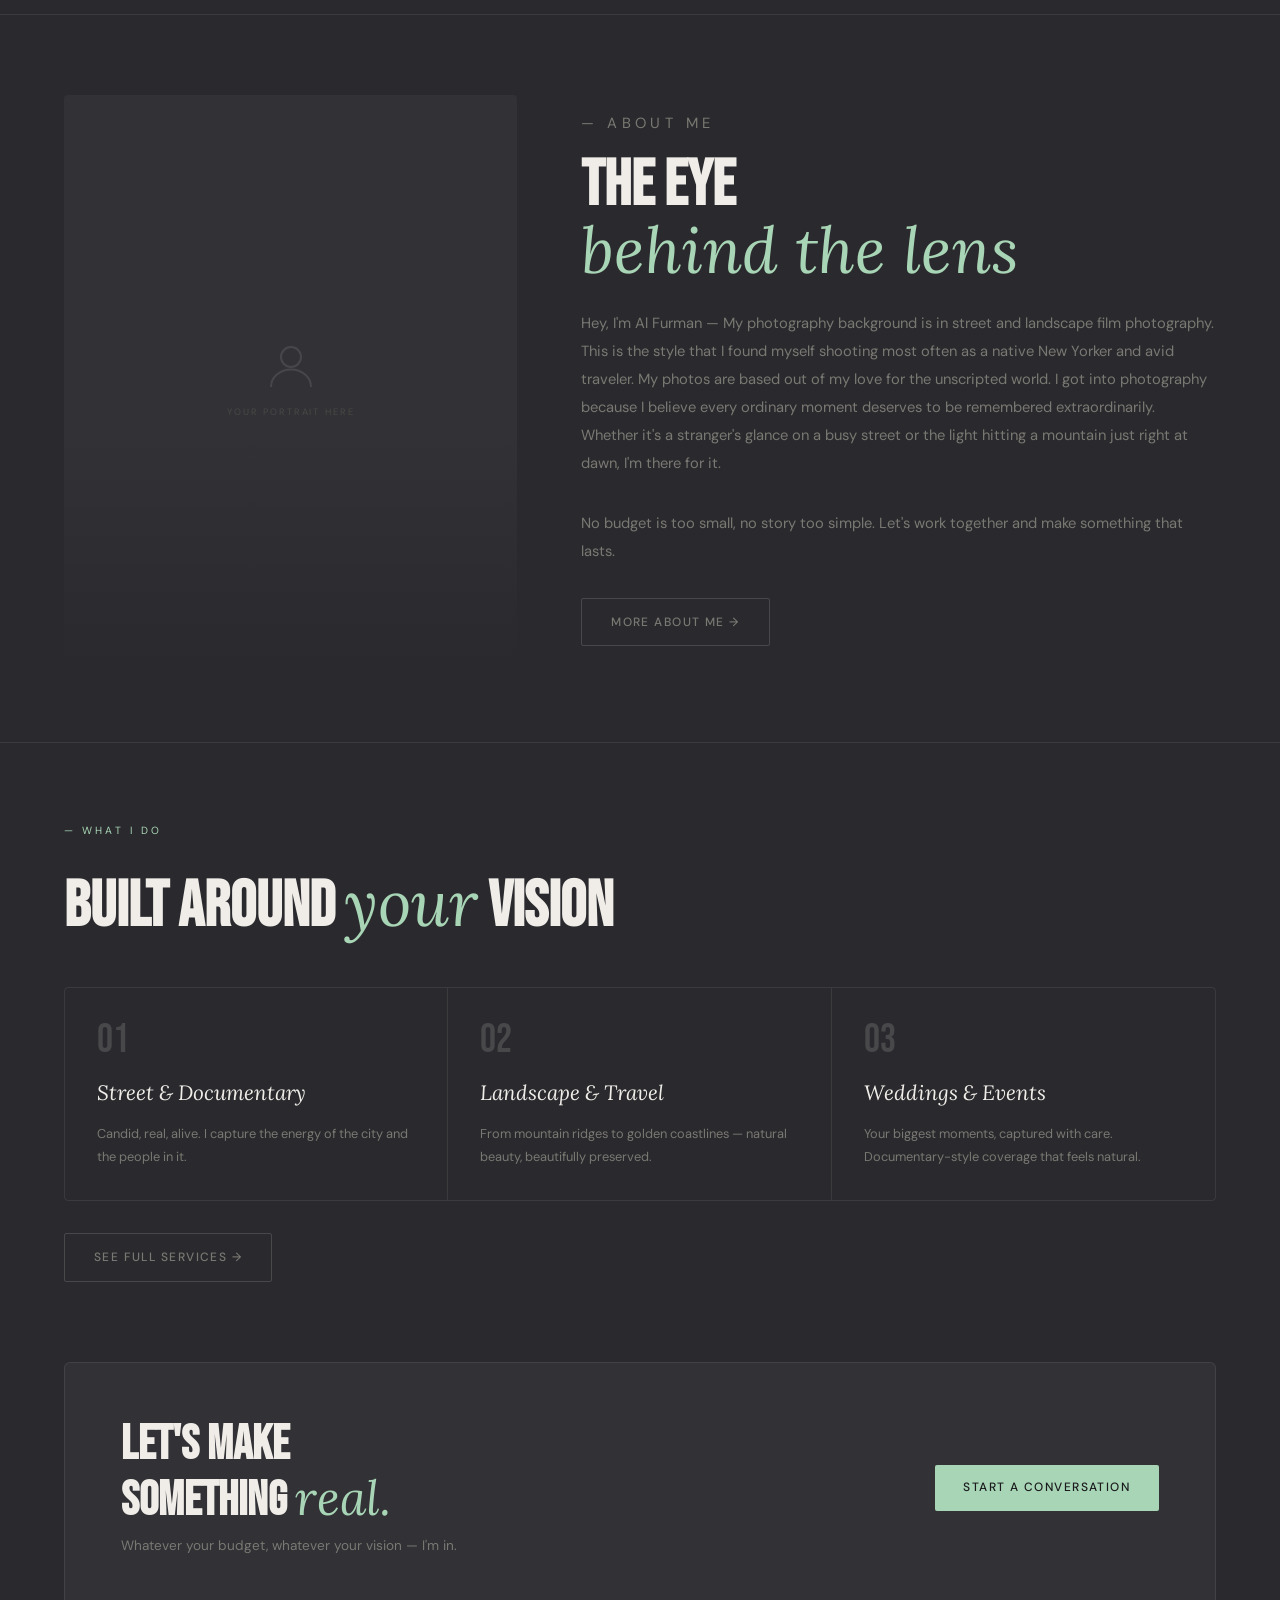
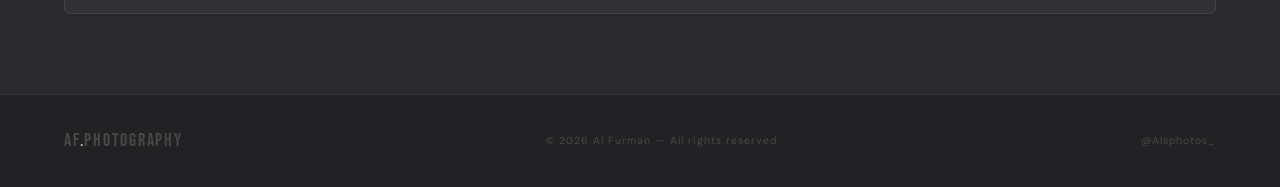
==== commit 851b8002: "Update index.html" ====
--- a/index.html
+++ b/index.html
@@ -3,7 +3,7 @@
 <head>
   <meta charset="UTF-8" />
   <meta name="viewport" content="width=device-width, initial-scale=1.0" />
-  <title>AF Stoodios — Al Furman</title>
+  <title>AF_Stoodios — Al Furman</title>
   <link rel="preconnect" href="https://fonts.googleapis.com" />
   <link href="https://fonts.googleapis.com/css2?family=Bebas+Neue&family=Lora:ital,wght@0,400;0,600;1,400;1,600&family=DM+Sans:wght@300;400;500&display=swap" rel="stylesheet" />
   <link rel="stylesheet" href="shared.css" />
@@ -321,7 +321,7 @@
         <span class="italic">last longer.</span>
       </h1>
       <p class="hero-tagline">
-        <strong>Let me take your picture —</strong> It will last LONGER.
+        <strong>I can take your photos —</strong> They will last LONGER.
         Real moments. Real light. Cities, streets, and the world as it actually is.
       </p>
       <div class="hero-actions">
@@ -405,7 +405,7 @@
       <div class="about-text">
         <p class="section-label">— About Me</p>
         <h2>The eye<br><em>behind the lens</em></h2>
-        <p>Hey, I'm Al Furman — a street and landscape photographer based out of my love for the unscripted world. I got into photography because I believe every ordinary moment deserves to be remembered extraordinarily. Whether it's a stranger's glance on a busy street or the light hitting a mountain just right at dawn, I'm there for it.</p>
+        <p>Hey, I'm Al Furman — My photography background is in street and landscape film photography. This is the style that I found myself shooting most often as a native New Yorker and avid traveler. My photos are based out of my love for the unscripted world. I got into photography because I believe every ordinary moment deserves to be remembered extraordinarily. Whether it's a stranger's glance on a busy street or the light hitting a mountain just right at dawn, I'm there for it.</p>
         <p>No budget is too small, no story too simple. Let's work together and make something that lasts.</p>
         <a href="about.html" class="btn btn-ghost">More About Me →</a>
       </div>
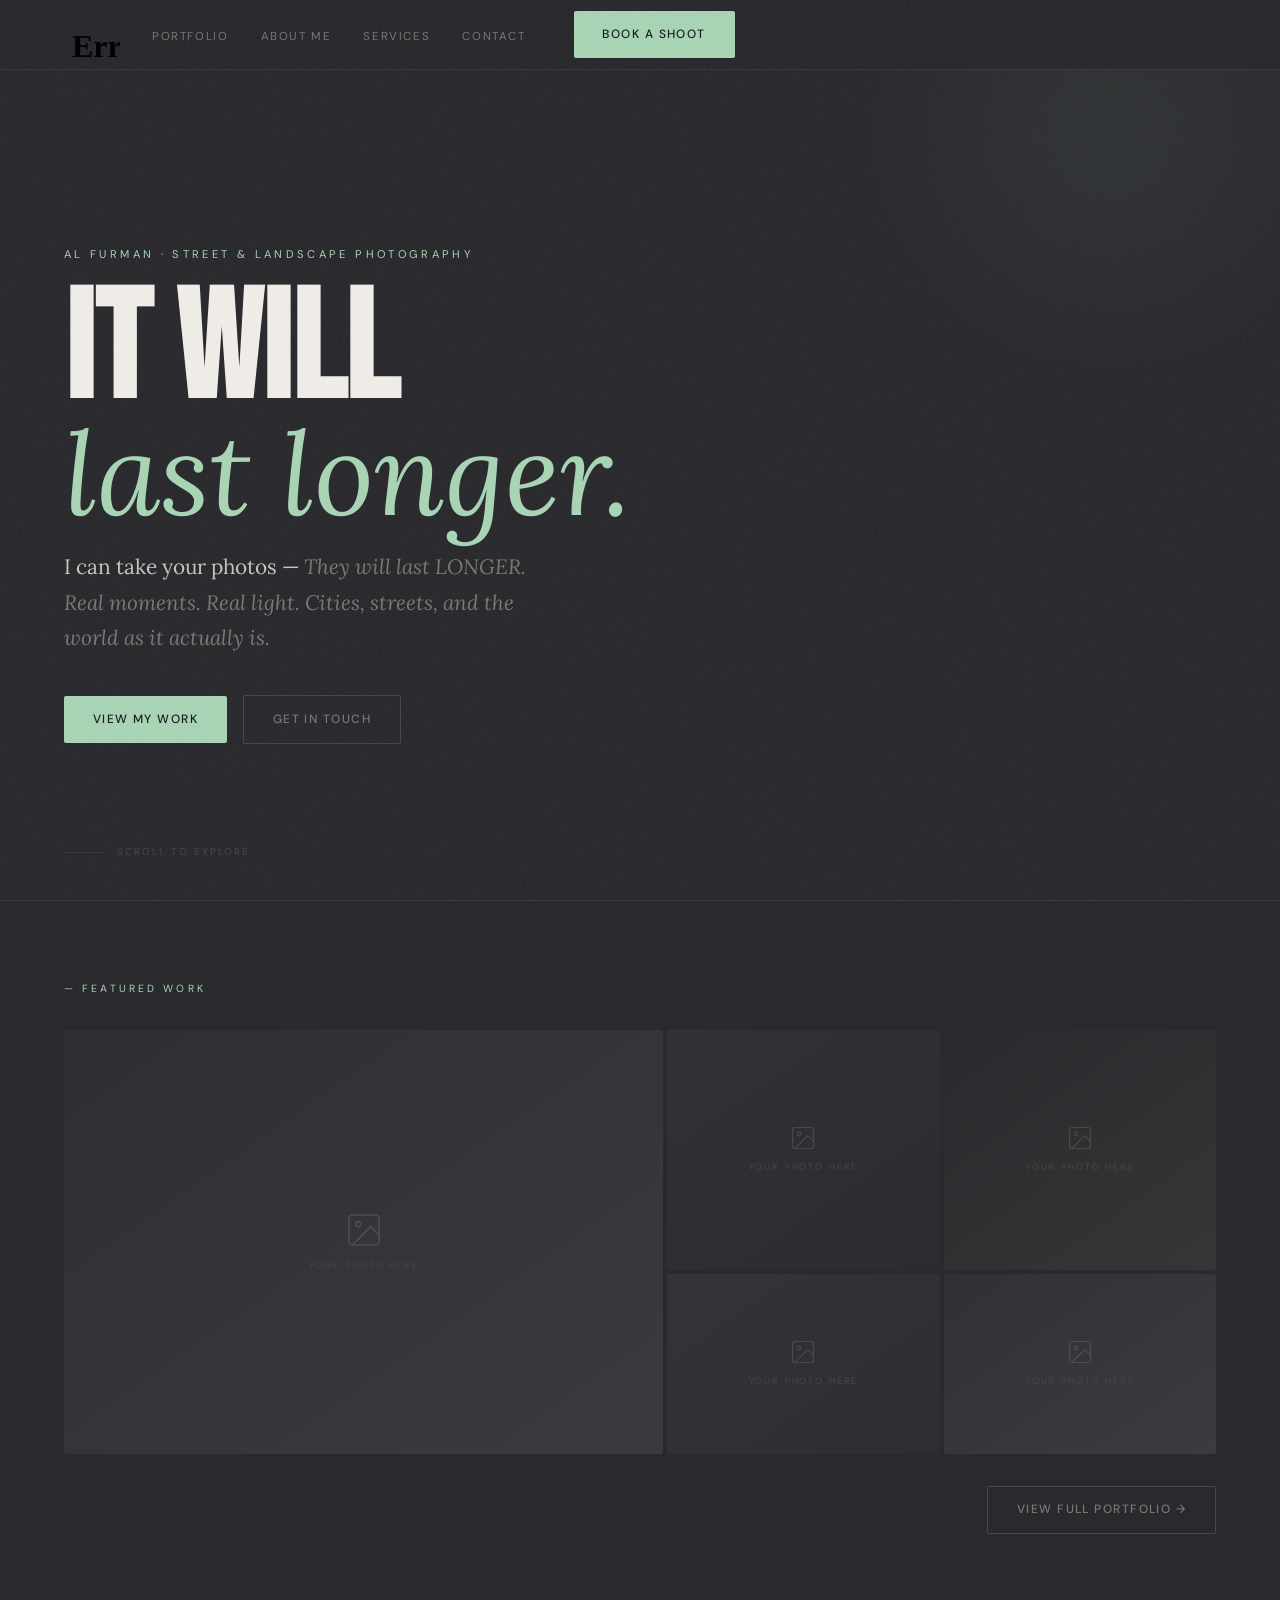
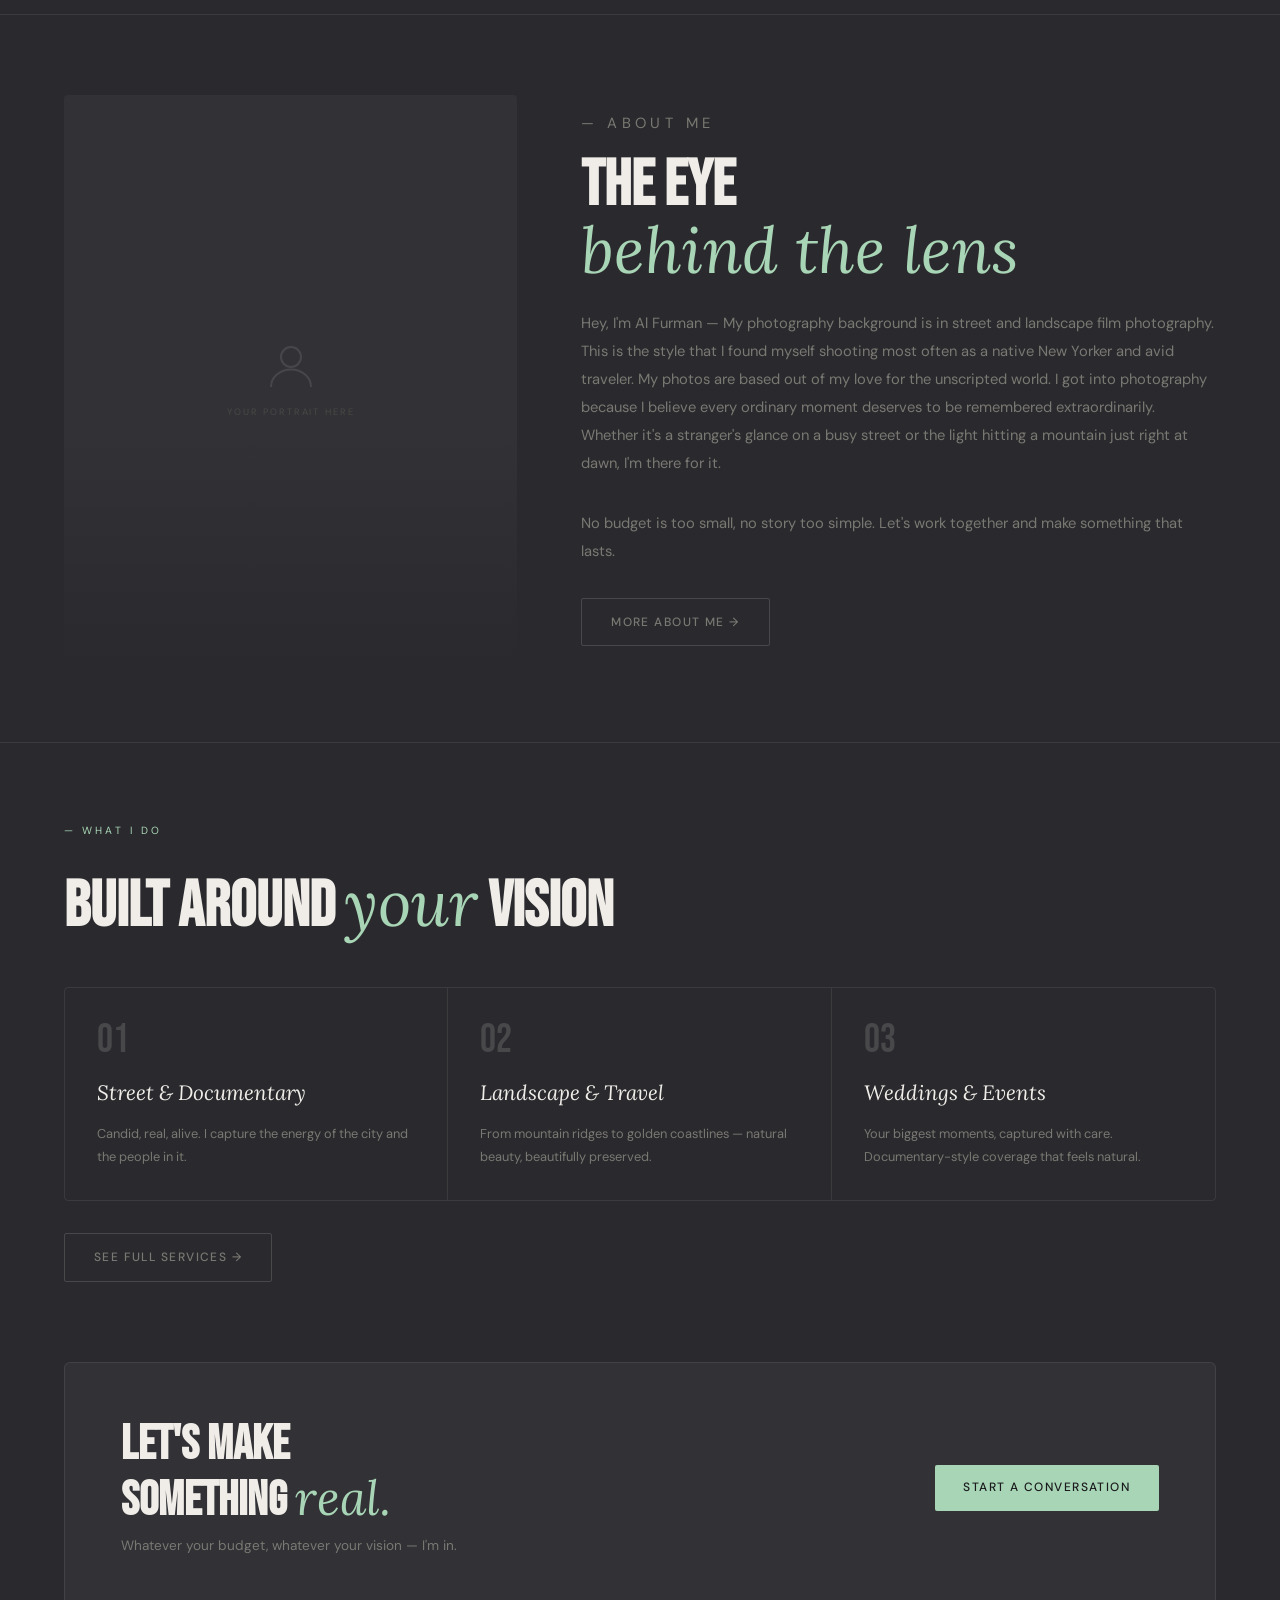
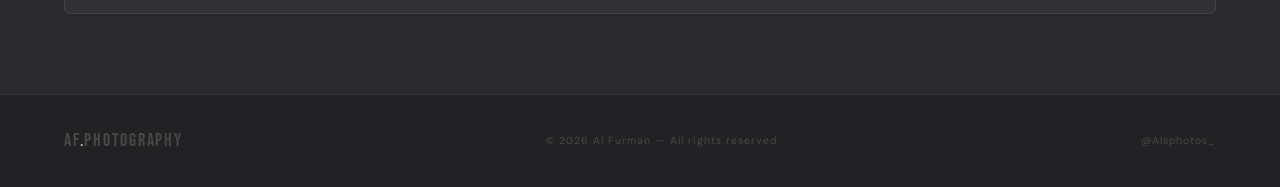
==== commit 0134a6a5: "Update index.html Adding logo animation" ====
--- a/index.html
+++ b/index.html
@@ -302,7 +302,9 @@
 
   <!-- NAV -->
   <nav class="nav">
-    <a href="index.html" class="nav-logo">AF<span>.</span></a>
+    <a href="index.html" style="display:flex;align-items:center;">
+      <iframe src="logo.html" style="width:56px;height:56px;border:none;border-radius:6px;pointer-events:none;" scrolling="no"></iframe>
+    </a> 
     <ul class="nav-links">
       <li><a href="gallery.html">Portfolio</a></li>
       <li><a href="about.html">About Me</a></li>
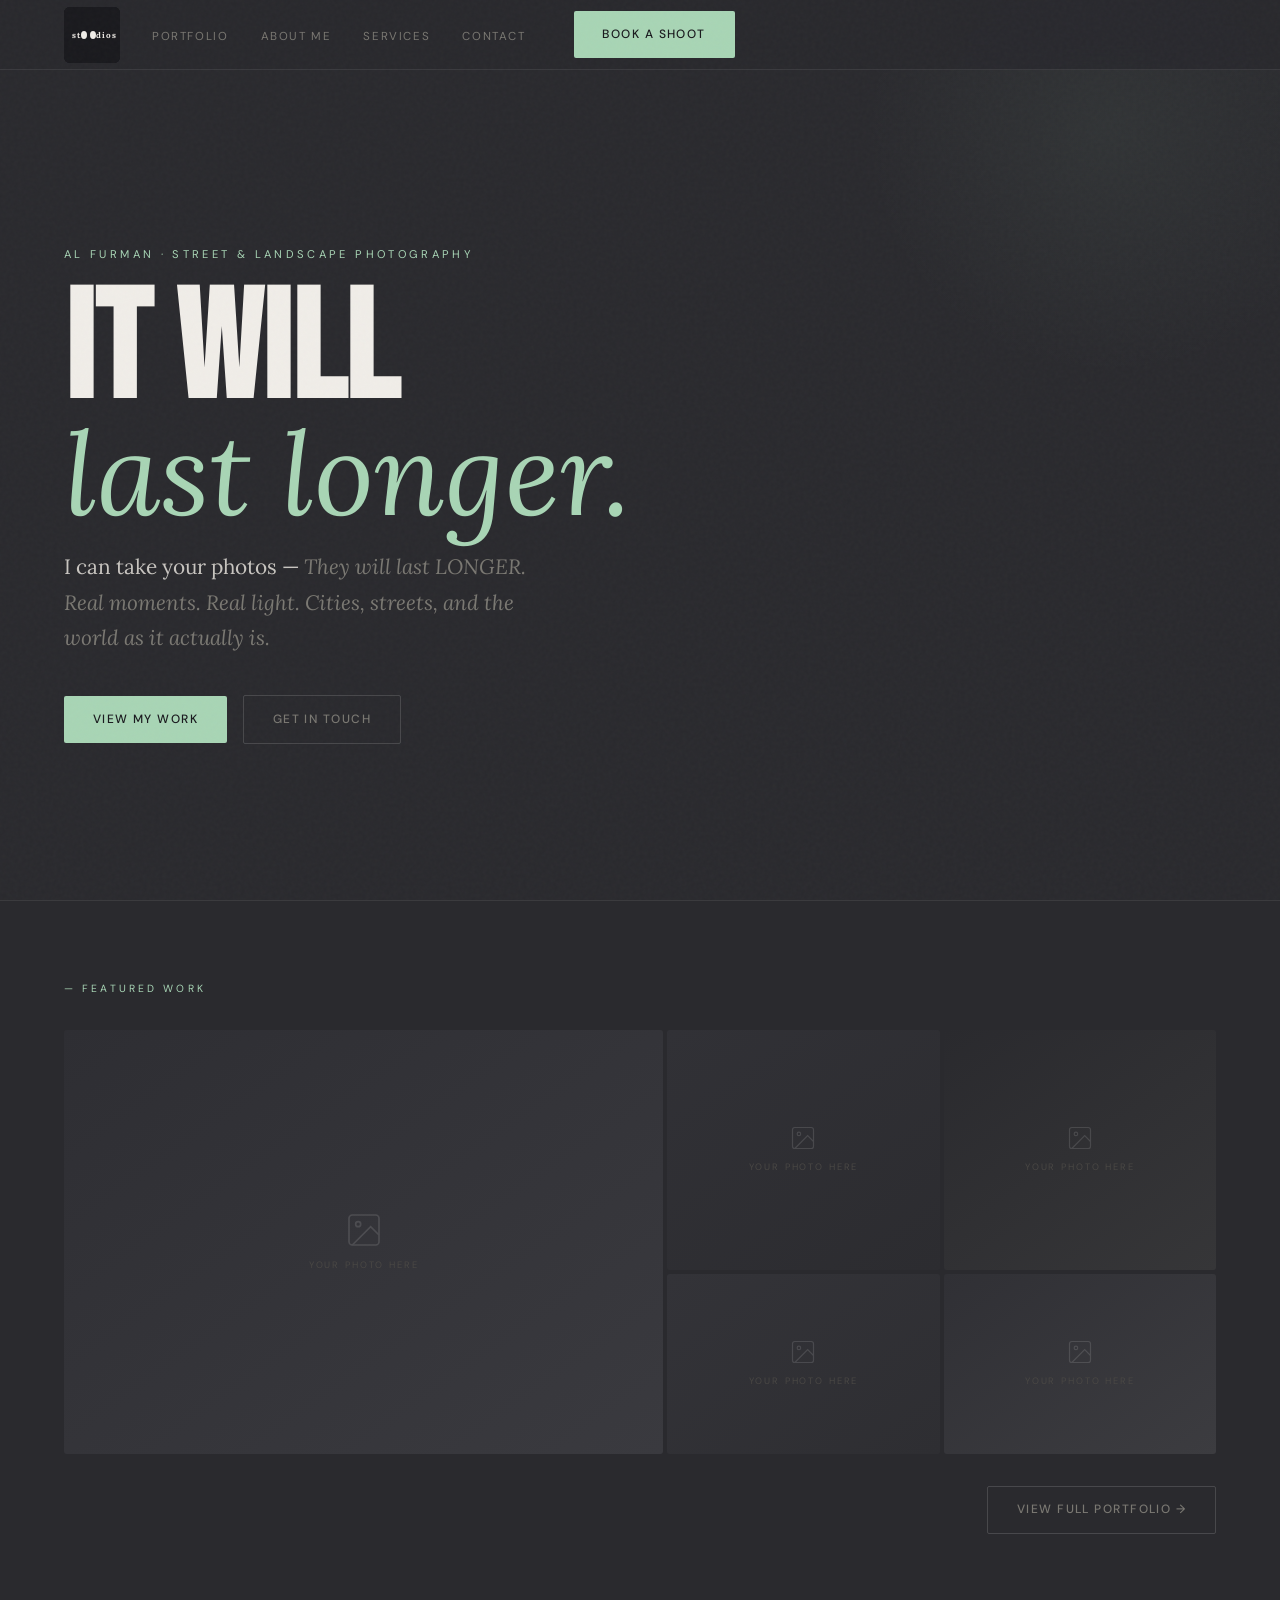
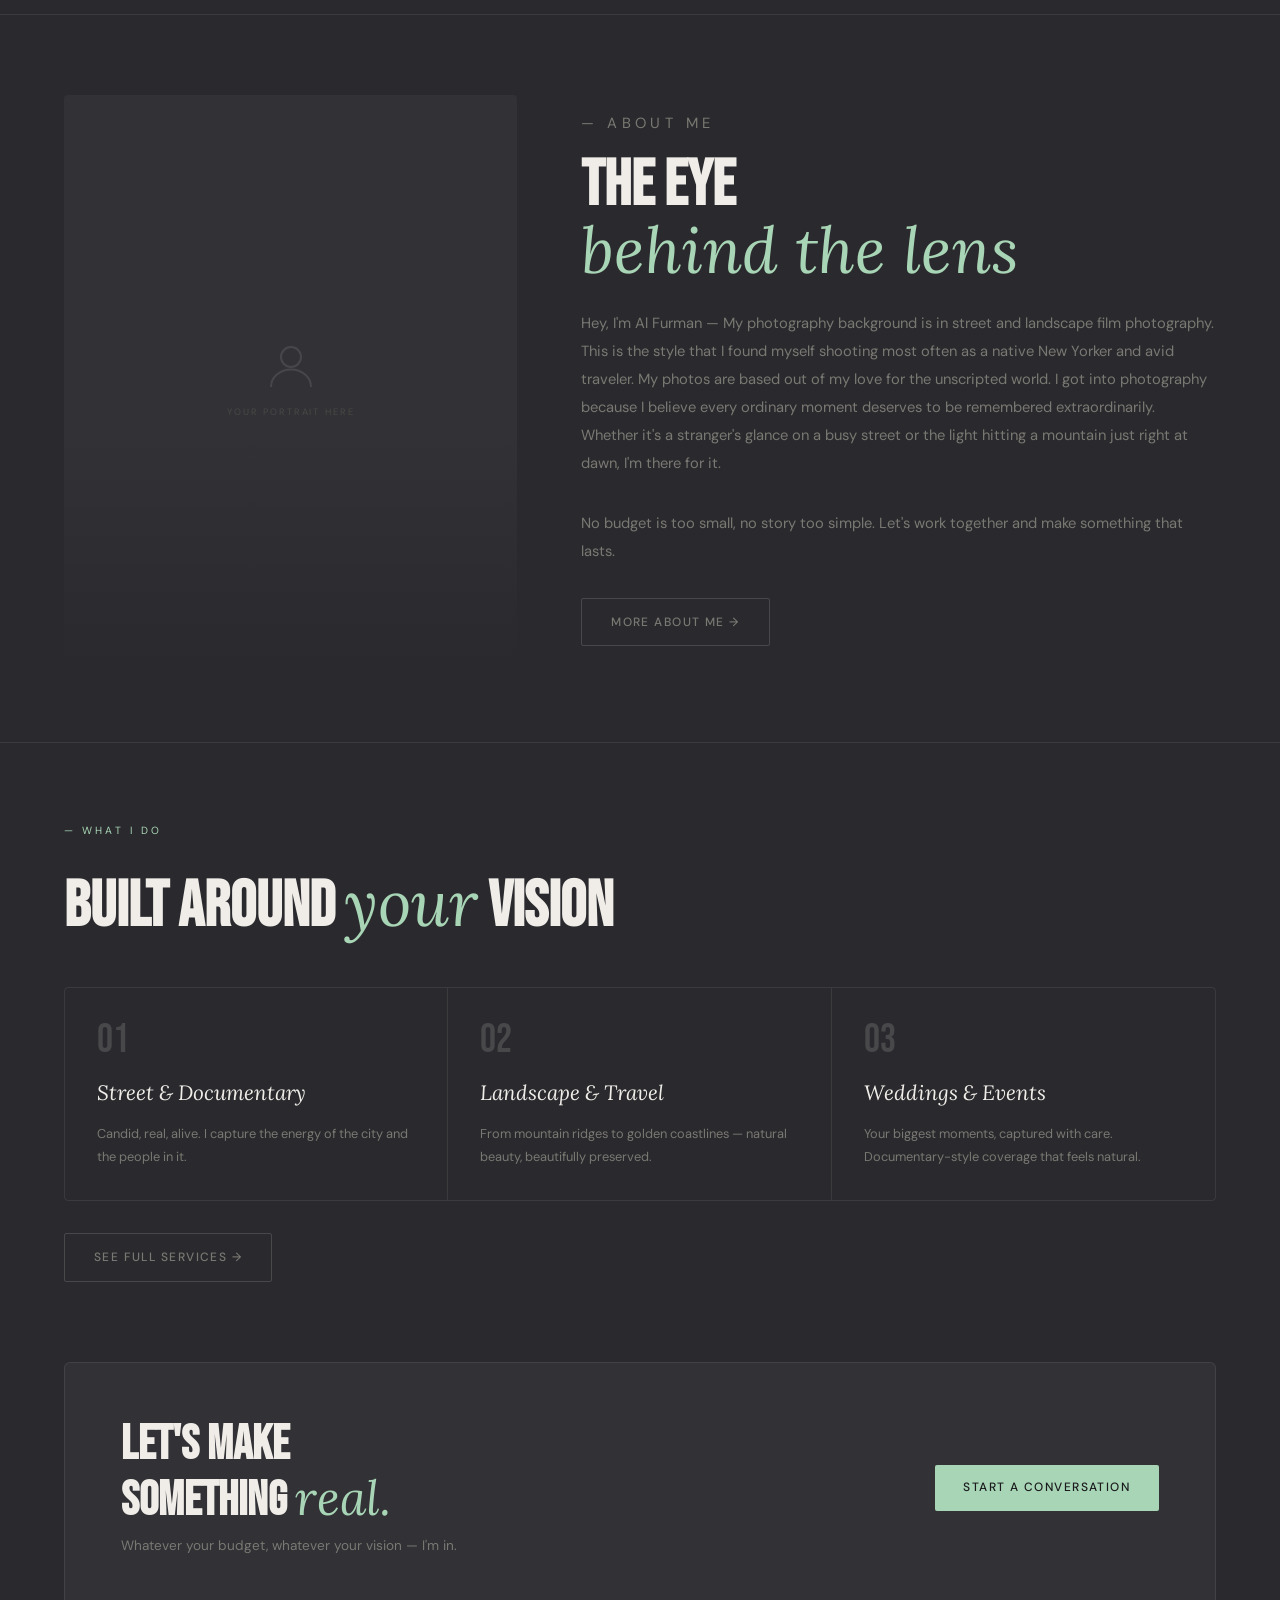
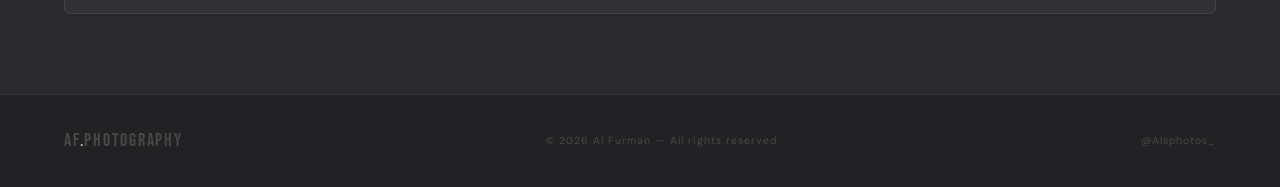
==== commit f5f5482d: "Update index.html Removing "scroll to explore"" ====
--- a/index.html
+++ b/index.html
@@ -330,10 +330,6 @@
         <a href="gallery.html" class="btn btn-primary">View My Work</a>
         <a href="contact.html" class="btn btn-ghost">Get in Touch</a>
       </div>
-      <div class="hero-scroll">
-        <div class="hero-scroll-line"></div>
-        <span>Scroll to explore</span>
-      </div>
     </section>
 
     <!-- FEATURED -->
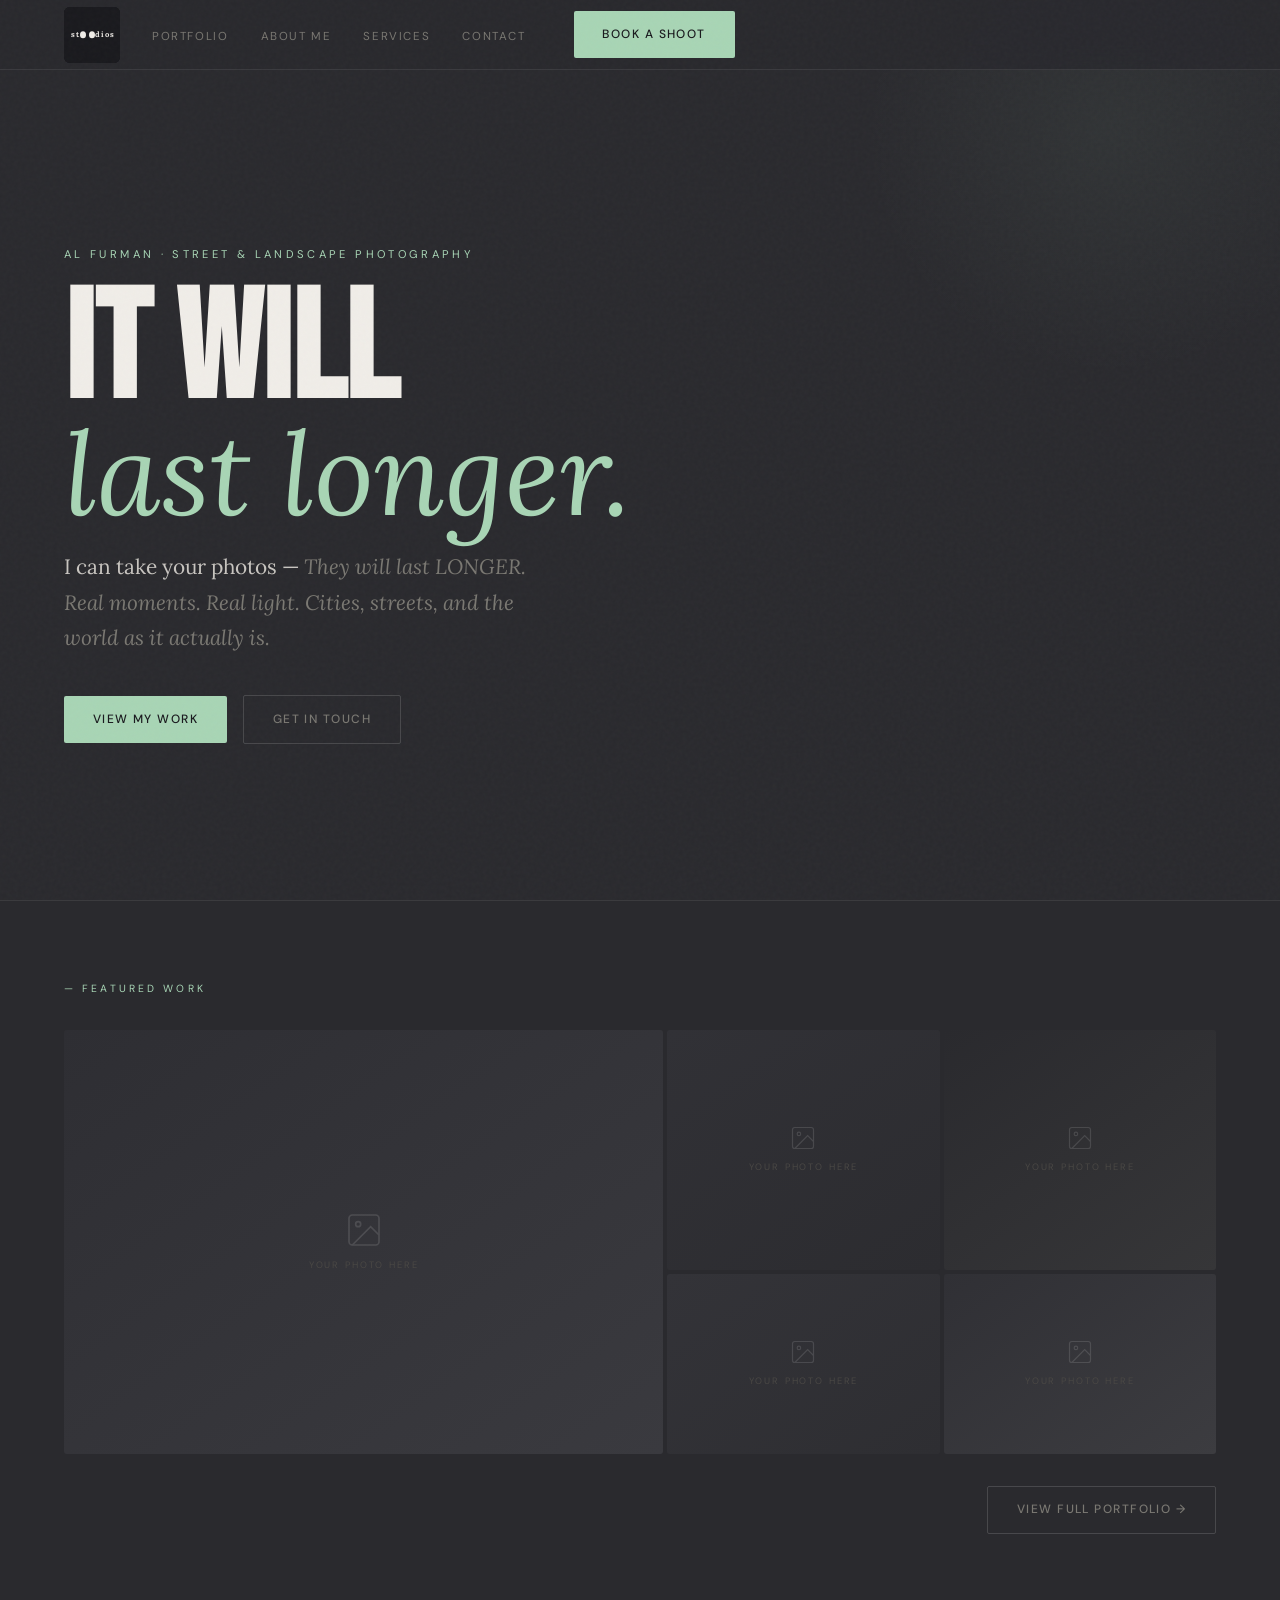
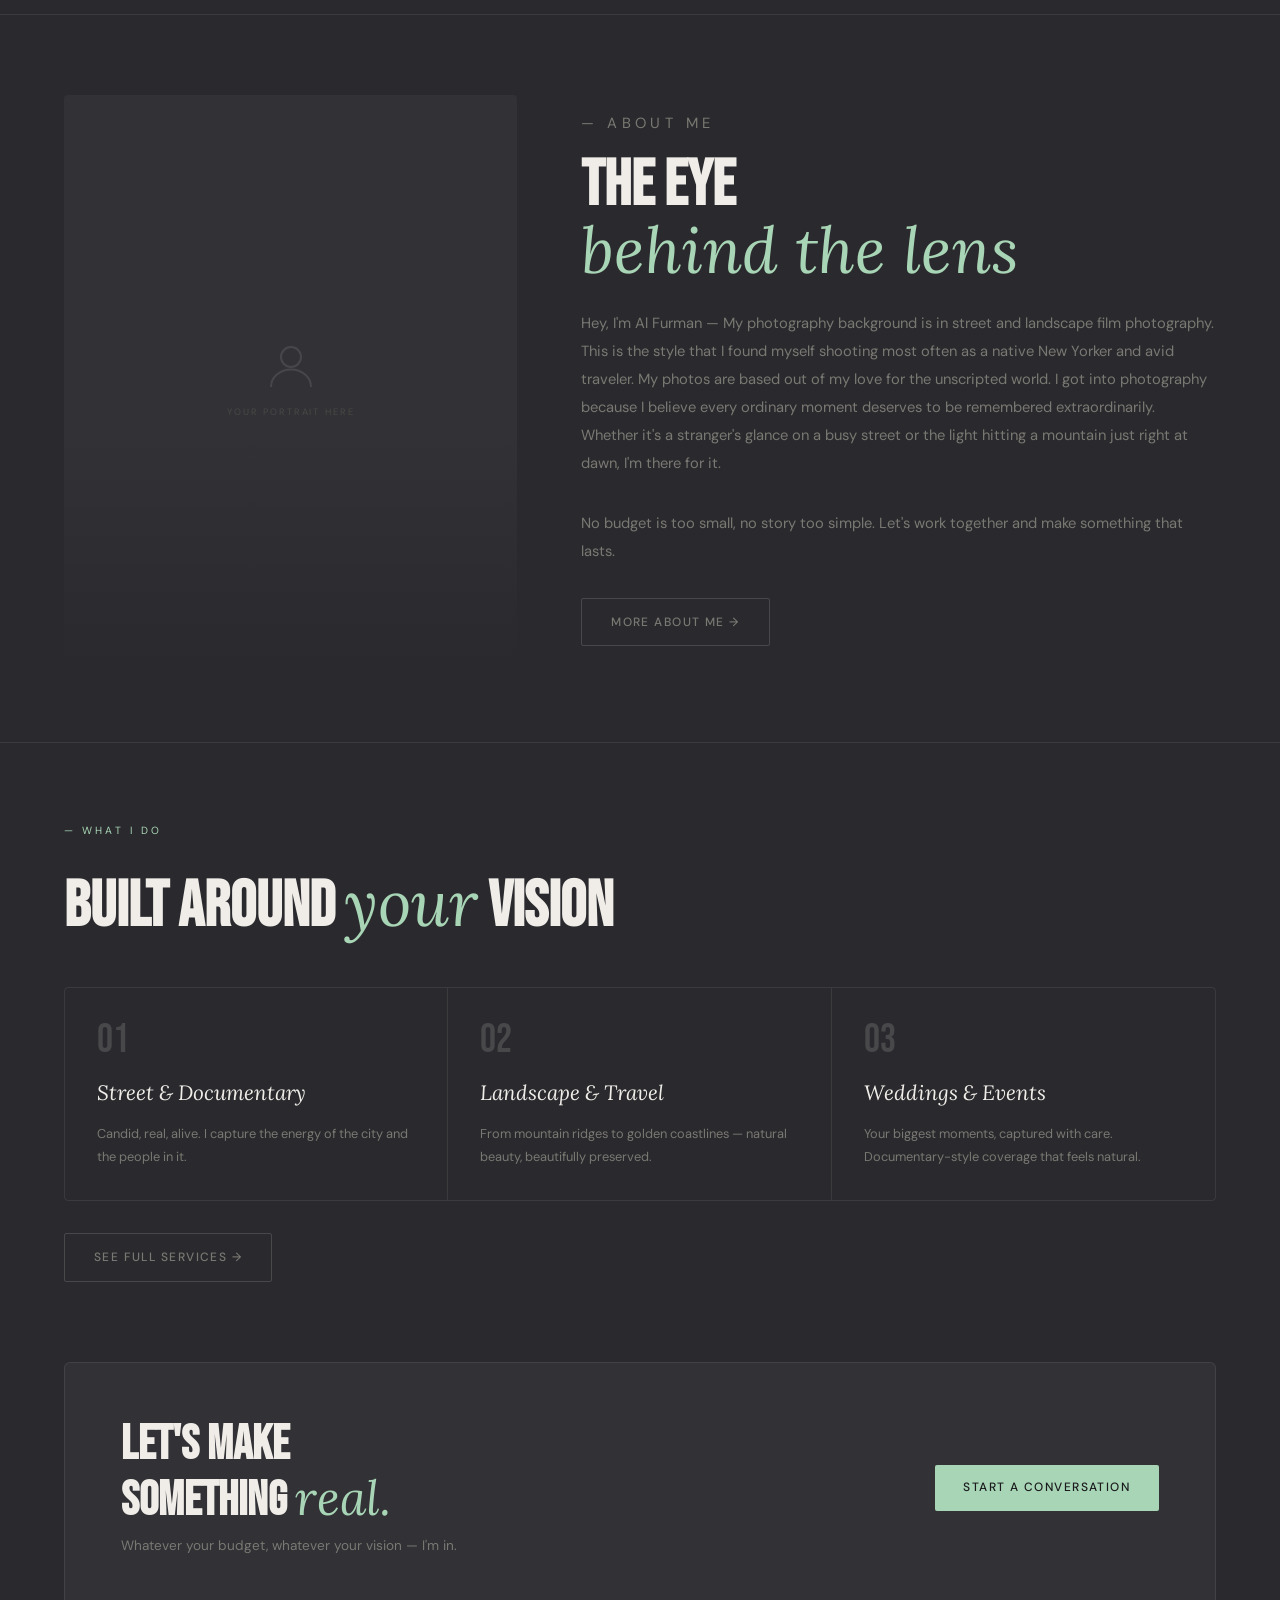
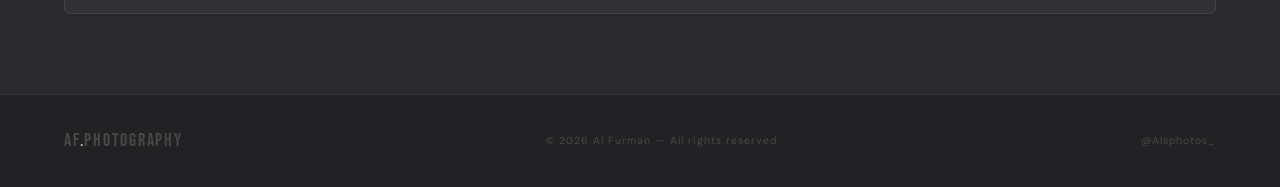
==== commit 3675e29d: "Update index.html" ====
--- a/index.html
+++ b/index.html
@@ -336,7 +336,7 @@
     <section class="featured reveal">
       <p class="featured-label">— Featured Work</p>
       <div class="featured-grid">
-        <div class="feat-cell tall ph-1" onclick="window.location='gallery.html'">
+        <div class="feat-cell tall ph-1" onclick="openItem(1)">
           <div class="photo-placeholder">
             <svg width="40" height="40" viewBox="0 0 24 24" fill="none" stroke="#fff" stroke-width="1"><rect x="3" y="3" width="18" height="18" rx="2"/><circle cx="8.5" cy="8.5" r="1.5"/><path d="M21 15l-5-5L5 21"/></svg>
             <span>Your photo here</span>
